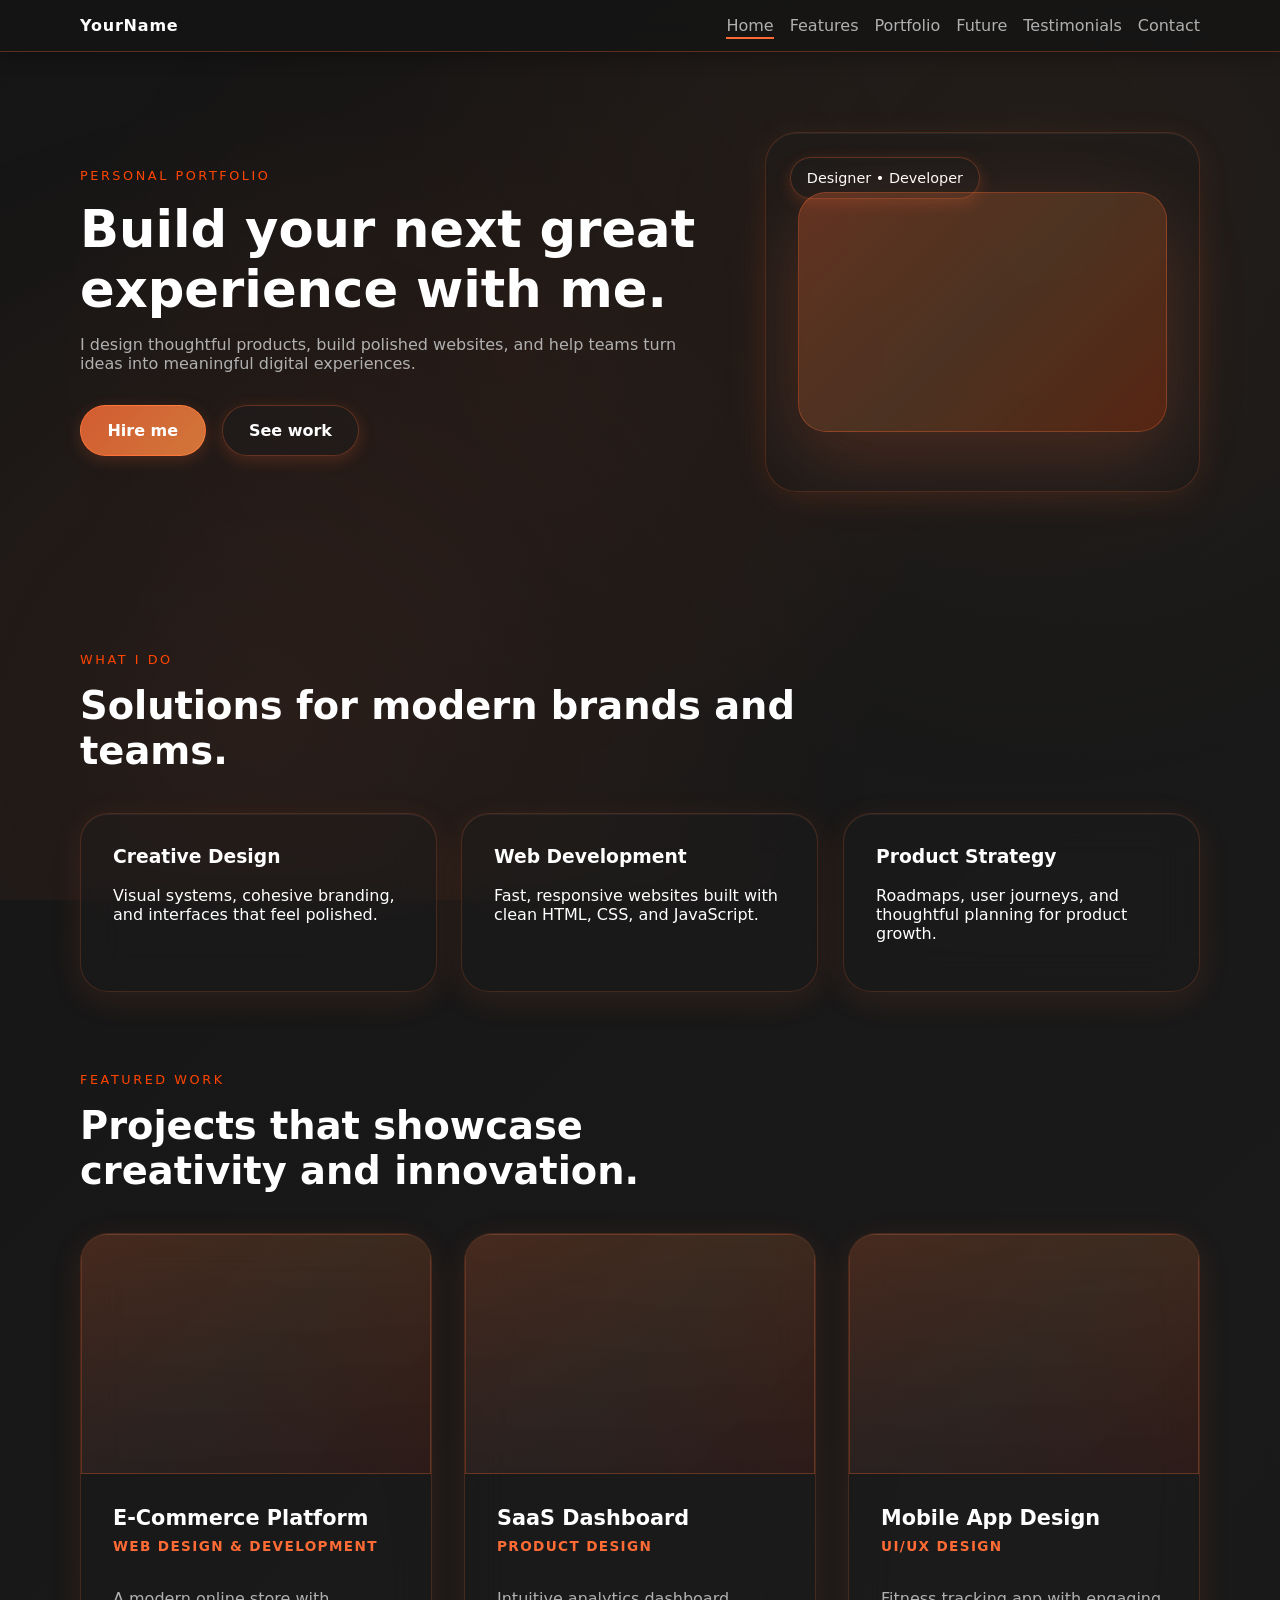
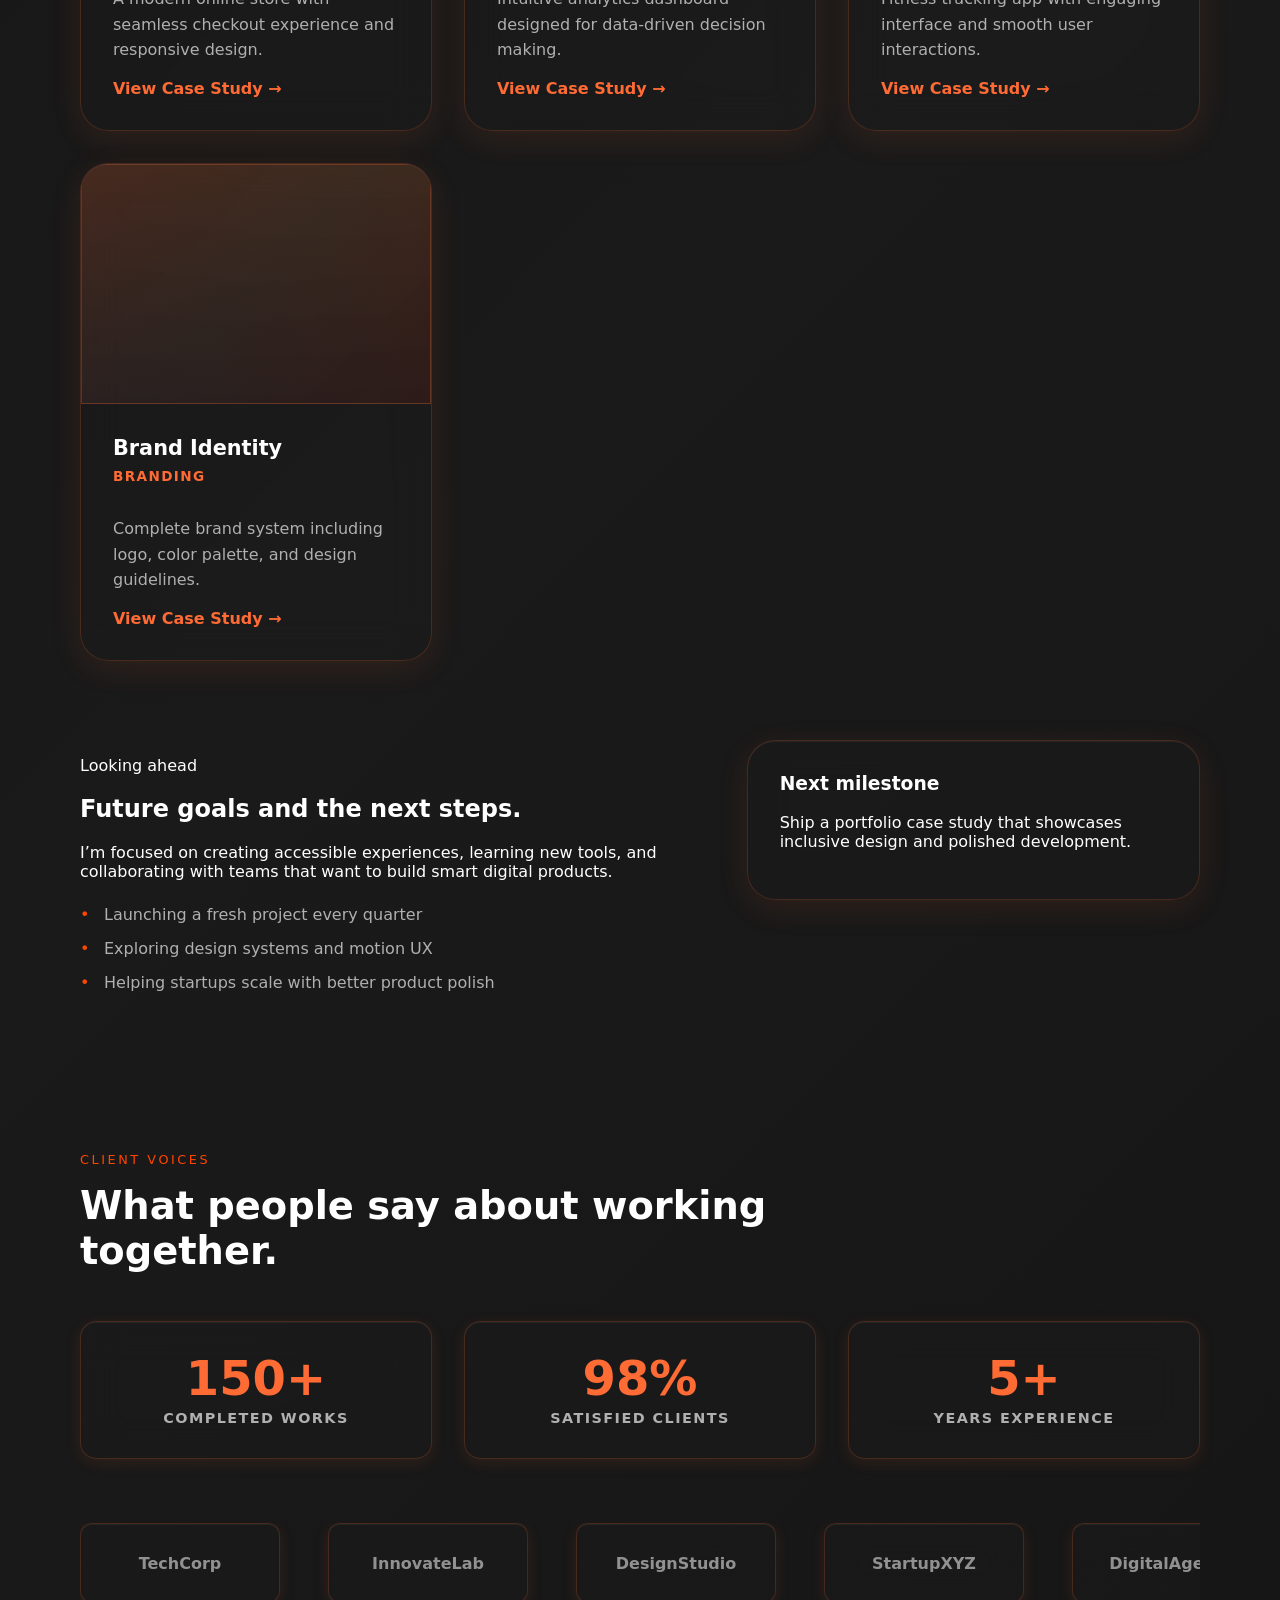
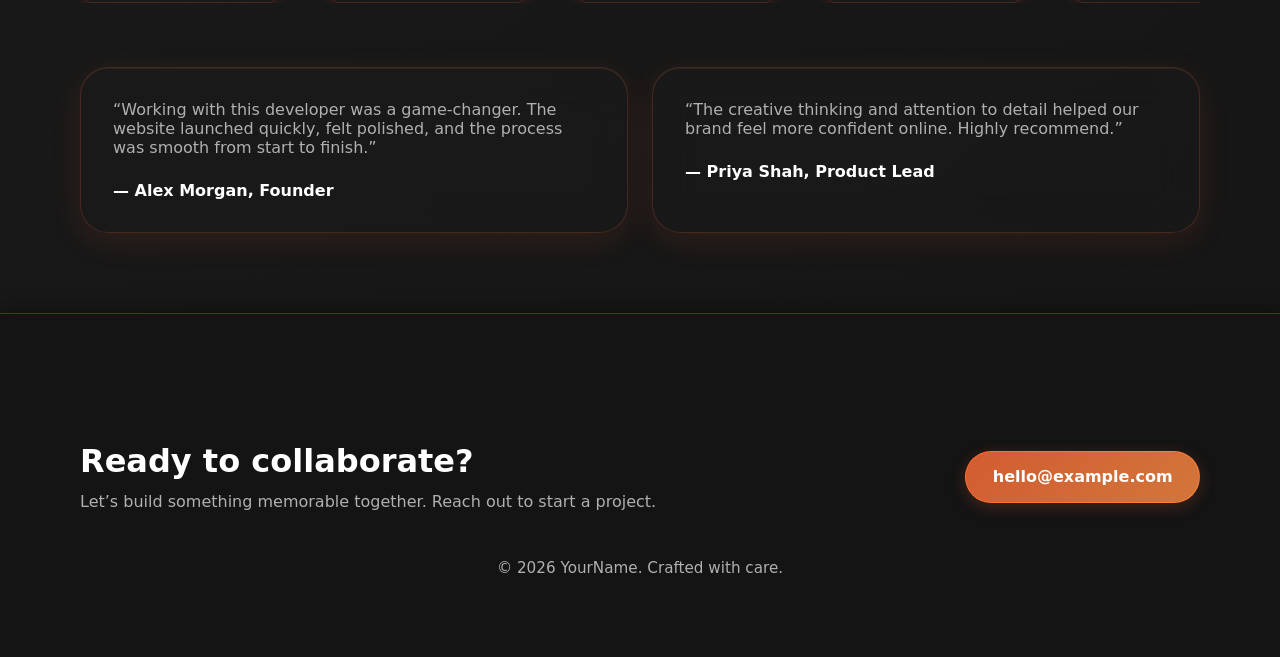
==== index.html @ 401e92af "This is the whole upload" ====
<!DOCTYPE html>
<html lang="en">
  <head>
    <meta charset="UTF-8" />
    <meta name="viewport" content="width=device-width, initial-scale=1.0" />
    <title>Profile Website</title>
    <link rel="stylesheet" href="styles.css" />
  </head>
  <body>
    <div class="scroll-progress"></div>
    <button class="back-to-top" aria-label="Back to top">↑</button>

    <header class="site-header">
      <div class="container header-inner">
        <a href="#" class="brand">YourName</a>
        <nav class="main-nav">
          <a href="#hero">Home</a>
          <a href="#features">Features</a>
          <a href="#portfolio">Portfolio</a>
          <a href="#future">Future</a>
          <a href="#testimonial">Testimonials</a>
          <a href="#contact">Contact</a>
        </nav>
      </div>
    </header>

    <section id="hero" class="hero-section">
      <div class="container hero-grid">
        <div class="hero-copy">
          <p class="eyebrow">Personal Portfolio</p>
          <h1>Build your next great experience with me.</h1>
          <p>
            I design thoughtful products, build polished websites, and help teams
            turn ideas into meaningful digital experiences.
          </p>
          <div class="hero-actions">
            <a class="btn primary" href="#contact">Hire me</a>
            <a class="btn secondary" href="#features">See work</a>
          </div>
        </div>
        <div class="hero-card">
          <div class="profile-chip">
            <span>Designer • Developer</span>
          </div>
          <div class="hero-image"></div>
        </div>
      </div>
    </section>

    <section id="features" class="features-section">
      <div class="container">
        <div class="section-header">
          <p class="eyebrow">What I do</p>
          <h2>Solutions for modern brands and teams.</h2>
        </div>
        <div class="feature-grid">
          <article class="feature-card">
            <h3>Creative Design</h3>
            <p>Visual systems, cohesive branding, and interfaces that feel polished.</p>
          </article>
          <article class="feature-card">
            <h3>Web Development</h3>
            <p>Fast, responsive websites built with clean HTML, CSS, and JavaScript.</p>
          </article>
          <article class="feature-card">
            <h3>Product Strategy</h3>
            <p>Roadmaps, user journeys, and thoughtful planning for product growth.</p>
          </article>
        </div>
      </div>
    </section>

    <section id="portfolio" class="portfolio-section">
      <div class="container">
        <div class="section-header">
          <p class="eyebrow">Featured Work</p>
          <h2>Projects that showcase creativity and innovation.</h2>
        </div>
        <div class="portfolio-grid">
          <article class="portfolio-card">
            <a href="e-commerce-platform.html" class="portfolio-card-link">
              <div class="portfolio-image"></div>
              <div class="portfolio-content">
                <h3>E-Commerce Platform</h3>
                <p class="portfolio-category">Web Design & Development</p>
                <p>A modern online store with seamless checkout experience and responsive design.</p>
                <span class="portfolio-link">View Case Study →</span>
              </div>
            </a>
          </article>
          <article class="portfolio-card">
            <a href="saas-dashboard.html" class="portfolio-card-link">
              <div class="portfolio-image"></div>
              <div class="portfolio-content">
                <h3>SaaS Dashboard</h3>
                <p class="portfolio-category">Product Design</p>
                <p>Intuitive analytics dashboard designed for data-driven decision making.</p>
                <span class="portfolio-link">View Case Study →</span>
              </div>
            </a>
          </article>
          <article class="portfolio-card">
            <a href="mobile-app-design.html" class="portfolio-card-link">
              <div class="portfolio-image"></div>
              <div class="portfolio-content">
                <h3>Mobile App Design</h3>
                <p class="portfolio-category">UI/UX Design</p>
                <p>Fitness tracking app with engaging interface and smooth user interactions.</p>
                <span class="portfolio-link">View Case Study →</span>
              </div>
            </a>
          </article>
          <article class="portfolio-card">
            <a href="brand-identity.html" class="portfolio-card-link">
              <div class="portfolio-image"></div>
              <div class="portfolio-content">
                <h3>Brand Identity</h3>
                <p class="portfolio-category">Branding</p>
                <p>Complete brand system including logo, color palette, and design guidelines.</p>
                <span class="portfolio-link">View Case Study →</span>
              </div>
            </a>
          </article>
        </div>
      </div>
    </section>

    <section id="future" class="future-section">
      <div class="container future-grid">
        <div>
          <p class="eyebrow">Looking ahead</p>
          <h2>Future goals and the next steps.</h2>
          <p>
            I’m focused on creating accessible experiences, learning new tools,
            and collaborating with teams that want to build smart digital products.
          </p>
          <ul class="future-list">
            <li>Launching a fresh project every quarter</li>
            <li>Exploring design systems and motion UX</li>
            <li>Helping startups scale with better product polish</li>
          </ul>
        </div>
        <div class="future-card">
          <h3>Next milestone</h3>
          <p>Ship a portfolio case study that showcases inclusive design and polished development.</p>
        </div>
      </div>
    </section>

    <section id="testimonial" class="testimonial-section">
      <div class="container">
        <div class="section-header">
          <p class="eyebrow">Client voices</p>
          <h2>What people say about working together.</h2>
        </div>

        <!-- Stats Section -->
        <div class="testimonial-stats">
          <div class="stat-item">
            <div class="stat-number">150+</div>
            <div class="stat-label">Completed Works</div>
          </div>
          <div class="stat-item">
            <div class="stat-number">98%</div>
            <div class="stat-label">Satisfied Clients</div>
          </div>
          <div class="stat-item">
            <div class="stat-number">5+</div>
            <div class="stat-label">Years Experience</div>
          </div>
        </div>

        <!-- Client Logos Marquee -->
        <div class="clients-marquee">
          <div class="marquee-container">
            <div class="marquee-content">
              <div class="client-logo">
                <div class="logo-placeholder">TechCorp</div>
              </div>
              <div class="client-logo">
                <div class="logo-placeholder">InnovateLab</div>
              </div>
              <div class="client-logo">
                <div class="logo-placeholder">DesignStudio</div>
              </div>
              <div class="client-logo">
                <div class="logo-placeholder">StartupXYZ</div>
              </div>
              <div class="client-logo">
                <div class="logo-placeholder">DigitalAgency</div>
              </div>
              <div class="client-logo">
                <div class="logo-placeholder">CreativeHub</div>
              </div>
              <!-- Duplicate for seamless loop -->
              <div class="client-logo">
                <div class="logo-placeholder">TechCorp</div>
              </div>
              <div class="client-logo">
                <div class="logo-placeholder">InnovateLab</div>
              </div>
              <div class="client-logo">
                <div class="logo-placeholder">DesignStudio</div>
              </div>
              <div class="client-logo">
                <div class="logo-placeholder">StartupXYZ</div>
              </div>
              <div class="client-logo">
                <div class="logo-placeholder">DigitalAgency</div>
              </div>
              <div class="client-logo">
                <div class="logo-placeholder">CreativeHub</div>
              </div>
            </div>
          </div>
        </div>
        <div class="testimonial-grid">
          <article class="testimonial-card">
            <p>
              “Working with this developer was a game-changer. The website launched
              quickly, felt polished, and the process was smooth from start to finish.”
            </p>
            <strong>— Alex Morgan, Founder</strong>
          </article>
          <article class="testimonial-card">
            <p>
              “The creative thinking and attention to detail helped our brand feel
              more confident online. Highly recommend.”
            </p>
            <strong>— Priya Shah, Product Lead</strong>
          </article>
        </div>
      </div>
    </section>

    <footer id="contact" class="site-footer">
      <div class="container footer-grid">
        <div>
          <h2>Ready to collaborate?</h2>
          <p>Let’s build something memorable together. Reach out to start a project.</p>
        </div>
        <a class="btn primary" href="mailto:hello@example.com">hello@example.com</a>
      </div>
      <p class="footer-copy">© 2026 YourName. Crafted with care.</p>
    </footer>

    <script src="script.js"></script>
  </body>
</html>
---- styles.css ----
:root {
  --bg: #151515;
  --surface: #1e1e1e;
  --surface-alt: #2a2a2a;
  --text: #ffffff;
  --muted: #b0b0b0;
  --accent: #ff6b35; /* Vibrant orange */
  --accent-soft: #ff8c42; /* Soft orange */
  --accent-warm: #ff4500; /* Deep orange */
  --border: rgba(255, 255, 255, 0.08);
  --glass-bg: rgba(30, 30, 30, 0.3);
  --glass-border: rgba(255, 255, 255, 0.1);
}

* {
  box-sizing: border-box;
}

body {
  margin: 0;
  font-family: Inter, system-ui, -apple-system, BlinkMacSystemFont, "Segoe UI", sans-serif;
  color: var(--text);
  background: linear-gradient(135deg, #151515 0%, #1a1a1a 50%, #151515 100%);
  position: relative;
  min-height: 100vh;
}

body::before {
  content: '';
  position: fixed;
  top: 0;
  left: 0;
  right: 0;
  bottom: 0;
  background:
    radial-gradient(circle at 20% 80%, rgba(255, 107, 53, 0.08) 0%, transparent 50%),
    radial-gradient(circle at 80% 20%, rgba(255, 140, 66, 0.06) 0%, transparent 50%),
    radial-gradient(circle at 40% 40%, rgba(255, 69, 0, 0.04) 0%, transparent 50%);
  pointer-events: none;
  z-index: -1;
}

img {
  max-width: 100%;
}

.container {
  width: min(1120px, calc(100% - 2rem));
  margin: 0 auto;
}

.site-header {
  position: sticky;
  top: 0;
  z-index: 10;
  backdrop-filter: blur(20px);
  background: rgba(21, 21, 21, 0.8);
  border-bottom: 1px solid rgba(255, 107, 53, 0.3);
  box-shadow: 0 4px 20px rgba(0, 0, 0, 0.3);
}

.header-inner {
  display: flex;
  align-items: center;
  justify-content: space-between;
  gap: 1rem;
  padding: 1rem 0;
}

.brand {
  color: var(--text);
  text-decoration: none;
  font-weight: 700;
  letter-spacing: 0.05em;
}

.main-nav {
  display: flex;
  flex-wrap: wrap;
  gap: 1rem;
}

.main-nav a {
  color: var(--muted);
  text-decoration: none;
  transition: color 0.2s ease;
}

.main-nav a:hover {
  color: var(--accent);
}

.hero-section,
.features-section,
.future-section,
.testimonial-section,
.site-footer {
  padding: 5rem 0;
}

.hero-grid {
  display: grid;
  grid-template-columns: 1.5fr 1fr;
  gap: 2rem;
  align-items: center;
}

.hero-copy .eyebrow,
.section-header .eyebrow {
  margin: 0 0 1rem;
  text-transform: uppercase;
  letter-spacing: 0.2em;
  color: var(--accent-warm);
  font-size: 0.8rem;
}

.hero-copy h1,
.section-header h2,
.future-card h3,
.testimonial-card strong,
.site-footer h2 {
  color: var(--text);
}

.hero-copy h1 {
  font-size: clamp(2.4rem, 4vw, 4rem);
  margin: 0 0 1rem;
}

.hero-copy p {
  max-width: 610px;
  color: var(--muted);
}

.hero-actions {
  display: flex;
  flex-wrap: wrap;
  gap: 1rem;
  margin-top: 2rem;
}

.btn {
  display: inline-flex;
  align-items: center;
  justify-content: center;
  padding: 0.95rem 1.65rem;
  border-radius: 999px;
  border: 1px solid rgba(255, 107, 53, 0.3);
  text-decoration: none;
  font-weight: 600;
  position: relative;
  overflow: hidden;
  backdrop-filter: blur(10px);
  box-shadow: 0 4px 16px rgba(255, 107, 53, 0.2);
}

.btn::before {
  content: '';
  position: absolute;
  top: 0;
  left: 0;
  right: 0;
  bottom: 0;
  background: rgba(30, 30, 30, 0.2);
  z-index: -1;
}

.btn.primary {
  background: linear-gradient(135deg, var(--accent), var(--accent-soft));
  color: white;
}

.btn.secondary {
  color: var(--text);
  background: rgba(30, 30, 30, 0.3);
}

.hero-card {
  position: relative;
  background: rgba(30, 30, 30, 0.3);
  backdrop-filter: blur(20px);
  border: 1px solid rgba(255, 107, 53, 0.2);
  border-radius: 32px;
  padding: 2rem;
  min-height: 360px;
  display: grid;
  place-items: center;
  box-shadow:
    0 8px 32px rgba(255, 107, 53, 0.1),
    inset 0 1px 0 rgba(255, 255, 255, 0.05);
}

.profile-chip {
  position: absolute;
  top: 1.5rem;
  left: 1.5rem;
  background: rgba(30, 30, 30, 0.4);
  backdrop-filter: blur(10px);
  border: 1px solid rgba(255, 107, 53, 0.3);
  color: var(--text);
  padding: 0.75rem 1rem;
  border-radius: 999px;
  font-size: 0.9rem;
  box-shadow: 0 4px 16px rgba(255, 107, 53, 0.2);
}

.hero-image {
  width: 100%;
  height: 240px;
  border-radius: 28px;
  background: linear-gradient(135deg, rgba(255, 107, 53, 0.3), rgba(255, 140, 66, 0.2), rgba(255, 69, 0, 0.25));
  box-shadow: 0 24px 80px rgba(255, 107, 53, 0.2);
  border: 1px solid rgba(255, 107, 53, 0.3);
}

.section-header {
  max-width: 720px;
  margin-bottom: 2.5rem;
}

.section-header h2 {
  font-size: clamp(2rem, 3vw, 3rem);
  margin: 0;
}

.feature-grid,
.testimonial-grid {
  display: grid;
  gap: 1.5rem;
}

.feature-grid {
  grid-template-columns: repeat(auto-fit, minmax(220px, 1fr));
}

.portfolio-grid {
  display: grid;
  grid-template-columns: repeat(auto-fit, minmax(300px, 1fr));
  gap: 2rem;
}

.feature-card,
.testimonial-card,
.future-card {
  background: rgba(30, 30, 30, 0.3);
  backdrop-filter: blur(20px);
  border: 1px solid rgba(255, 107, 53, 0.2);
  border-radius: 28px;
  padding: 2rem;
  box-shadow:
    0 8px 32px rgba(255, 107, 53, 0.1),
    inset 0 1px 0 rgba(255, 255, 255, 0.05);
}

.portfolio-card {
  background: rgba(30, 30, 30, 0.3);
  backdrop-filter: blur(20px);
  border: 1px solid rgba(255, 107, 53, 0.2);
  border-radius: 28px;
  overflow: hidden;
  animation: scaleUp 0.6s ease-out;
  transition: all 0.3s ease;
  display: flex;
  flex-direction: column;
  box-shadow:
    0 8px 32px rgba(255, 107, 53, 0.1),
    inset 0 1px 0 rgba(255, 255, 255, 0.05);
}

.portfolio-card-link {
  text-decoration: none;
  color: inherit;
  display: flex;
  flex-direction: column;
  height: 100%;
}

.portfolio-card:hover {
  transform: translateY(-12px);
  box-shadow: 0 24px 48px rgba(255, 107, 53, 0.15);
  border-color: rgba(255, 107, 53, 0.3);
}

.portfolio-image {
  width: 100%;
  height: 240px;
  background: linear-gradient(135deg, rgba(255, 107, 53, 0.2), rgba(255, 140, 66, 0.15), rgba(255, 69, 0, 0.18));
  transition: transform 0.3s ease;
  position: relative;
  overflow: hidden;
  border: 1px solid rgba(255, 107, 53, 0.2);
}

.portfolio-card:hover .portfolio-image {
  transform: scale(1.05);
}

.portfolio-image::after {
  content: '';
  position: absolute;
  top: 0;
  left: 0;
  right: 0;
  bottom: 0;
  background: linear-gradient(180deg, transparent, rgba(11, 18, 32, 0.4));
}

.portfolio-content {
  padding: 2rem;
  display: flex;
  flex-direction: column;
  flex-grow: 1;
}

.portfolio-card h3 {
  margin-top: 0;
  margin-bottom: 0.5rem;
  color: var(--text);
  font-size: 1.3rem;
}

.portfolio-category {
  color: var(--accent);
  font-size: 0.85rem;
  text-transform: uppercase;
  letter-spacing: 0.1em;
  margin: 0 0 1rem;
  font-weight: 600;
}

.portfolio-card p:not(.portfolio-category) {
  color: var(--muted);
  margin-bottom: auto;
  line-height: 1.6;
}

.portfolio-link {
  color: var(--accent);
  text-decoration: none;
  font-weight: 600;
  margin-top: 1rem;
  display: inline-flex;
  align-items: center;
  gap: 0.5rem;
  transition: all 0.3s ease;
}

.portfolio-link {
  color: var(--accent);
  text-decoration: none;
  font-weight: 600;
  margin-top: 1rem;
  display: inline-flex;
  align-items: center;
  gap: 0.5rem;
  transition: all 0.3s ease;
}

.portfolio-link:hover {
  gap: 1rem;
  color: var(--accent-soft);
}

.feature-card h3,
.future-card h3 {
  margin-top: 0;
}

.future-grid {
  display: grid;
  grid-template-columns: 1.4fr 1fr;
  gap: 2rem;
  align-items: start;
}

.future-list {
  list-style: none;
  padding: 0;
  margin: 1.5rem 0 0;
  display: grid;
  gap: 0.95rem;
}

.future-list li {
  position: relative;
  padding-left: 1.5rem;
  color: var(--muted);
}

.future-list li::before {
  content: "•";
  position: absolute;
  left: 0;
  color: var(--accent-warm);
}

.testimonial-grid {
  grid-template-columns: repeat(auto-fit, minmax(260px, 1fr));
}

.testimonial-card p {
  margin: 0 0 1.5rem;
  color: var(--muted);
}

.testimonial-card strong {
  display: block;
  color: var(--text);
}

/* Testimonial Stats */
.testimonial-stats {
  display: grid;
  grid-template-columns: repeat(auto-fit, minmax(150px, 1fr));
  gap: 2rem;
  margin: 3rem 0;
  text-align: center;
}

.stat-item {
  padding: 2rem;
  background: rgba(30, 30, 30, 0.3);
  backdrop-filter: blur(20px);
  border: 1px solid rgba(255, 107, 53, 0.2);
  border-radius: 16px;
  box-shadow:
    0 4px 16px rgba(255, 107, 53, 0.1),
    inset 0 1px 0 rgba(255, 255, 255, 0.05);
}

.stat-number {
  font-size: 3rem;
  font-weight: 700;
  color: var(--accent);
  margin-bottom: 0.5rem;
  line-height: 1;
}

.stat-label {
  color: var(--muted);
  font-size: 0.9rem;
  text-transform: uppercase;
  letter-spacing: 0.1em;
  font-weight: 600;
}

/* Client Logos Marquee */
.clients-marquee {
  margin: 4rem 0;
  overflow: hidden;
  position: relative;
}

.marquee-container {
  width: 100%;
  overflow: hidden;
}

.marquee-content {
  display: flex;
  gap: 3rem;
  animation: scroll 30s linear infinite;
  width: calc(200px * 12); /* 6 logos * 2 for duplication */
}

.client-logo {
  flex-shrink: 0;
  width: 200px;
  height: 80px;
  display: flex;
  align-items: center;
  justify-content: center;
  background: rgba(30, 30, 30, 0.3);
  backdrop-filter: blur(20px);
  border: 1px solid rgba(255, 107, 53, 0.2);
  border-radius: 12px;
  box-shadow:
    0 4px 16px rgba(255, 107, 53, 0.1),
    inset 0 1px 0 rgba(255, 255, 255, 0.05);
  transition: all 0.3s ease;
}

.client-logo:hover {
  transform: translateY(-2px);
  box-shadow:
    0 8px 24px rgba(255, 107, 53, 0.15),
    inset 0 1px 0 rgba(255, 255, 255, 0.05);
}

.logo-placeholder {
  color: var(--muted);
  font-weight: 600;
  font-size: 1rem;
  text-align: center;
  opacity: 0.8;
}

@keyframes scroll {
  0% {
    transform: translateX(0);
  }
  100% {
    transform: translateX(calc(-200px * 6)); /* Move by half the duplicated content */
  }
}

.site-footer {
  background: rgba(21, 21, 21, 0.8);
  backdrop-filter: blur(20px);
  border-top: 1px solid rgba(255, 107, 53, 0.3);
  box-shadow: 0 -4px 20px rgba(0, 0, 0, 0.3);
}

.footer-grid {
  display: flex;
  flex-wrap: wrap;
  justify-content: space-between;
  gap: 1.5rem;
  align-items: center;
  padding: 3rem 0 1.5rem;
}

.site-footer h2 {
  margin: 0 0 0.75rem;
  font-size: clamp(1.8rem, 2.5vw, 2.5rem);
}

.site-footer p,
.footer-copy {
  color: var(--muted);
  margin: 0;
}

.footer-copy {
  padding: 1.5rem 0 0;
  font-size: 0.95rem;
  text-align: center;
}

/* Animations */
@keyframes fadeInUp {
  from {
    opacity: 0;
    transform: translateY(30px);
  }
  to {
    opacity: 1;
    transform: translateY(0);
  }
}

@keyframes slideInLeft {
  from {
    opacity: 0;
    transform: translateX(-40px);
  }
  to {
    opacity: 1;
    transform: translateX(0);
  }
}

@keyframes slideInRight {
  from {
    opacity: 0;
    transform: translateX(40px);
  }
  to {
    opacity: 1;
    transform: translateX(0);
  }
}

@keyframes fadeIn {
  from {
    opacity: 0;
  }
  to {
    opacity: 1;
  }
}

@keyframes scaleUp {
  from {
    opacity: 0;
    transform: scale(0.95);
  }
  to {
    opacity: 1;
    transform: scale(1);
  }
}

@keyframes glow {
  0%, 100% {
    box-shadow: 0 0 20px rgba(124, 58, 237, 0.3);
  }
  50% {
    box-shadow: 0 0 40px rgba(124, 58, 237, 0.6);
  }
}

@keyframes slideDown {
  from {
    opacity: 0;
    transform: translateY(-20px);
  }
  to {
    opacity: 1;
    transform: translateY(0);
  }
}

@keyframes float {
  0%, 100% {
    transform: translateY(0px);
  }
  50% {
    transform: translateY(-10px);
  }
}

/* Apply animations */
.site-header {
  animation: slideDown 0.6s ease-out;
}

.hero-copy {
  animation: slideInLeft 0.8s ease-out;
}

.hero-card {
  animation: slideInRight 0.8s ease-out;
}

.hero-copy h1 {
  animation: fadeInUp 0.8s ease-out 0.2s both;
}

.hero-copy p {
  animation: fadeInUp 0.8s ease-out 0.3s both;
}

.hero-actions {
  animation: fadeInUp 0.8s ease-out 0.4s both;
}

.section-header {
  animation: fadeInUp 0.6s ease-out;
}

.feature-card,
.testimonial-card,
.future-card {
  animation: scaleUp 0.6s ease-out;
  transition: all 0.3s ease;
}

.feature-card:hover,
.testimonial-card:hover,
.future-card:hover {
  transform: translateY(-8px);
  box-shadow: 0 20px 40px rgba(255, 107, 53, 0.15);
  border-color: rgba(255, 107, 53, 0.3);
}

.hero-image {
  animation: float 3s ease-in-out infinite;
  transition: transform 0.3s ease;
}

.btn {
  transition: all 0.3s ease;
  position: relative;
  overflow: hidden;
}

.btn:hover {
  transform: translateY(-2px);
  box-shadow: 0 8px 20px rgba(255, 107, 53, 0.2);
}

.btn.primary:hover {
  box-shadow: 0 12px 30px rgba(255, 107, 53, 0.3);
}

.btn.secondary:hover {
  background: rgba(255, 255, 255, 0.12);
  border-color: var(--accent);
}

.main-nav a {
  position: relative;
}

.main-nav a::after {
  content: '';
  position: absolute;
  bottom: -4px;
  left: 0;
  width: 0;
  height: 2px;
  background: var(--accent);
  transition: width 0.3s ease;
}

.main-nav a:hover::after,
.main-nav a.active::after {
  width: 100%;
}

/* Scroll progress bar */
.scroll-progress {
  position: fixed;
  top: 0;
  left: 0;
  height: 3px;
  background: linear-gradient(90deg, var(--accent), var(--accent-soft));
  width: 0%;
  z-index: 100;
  animation: slideDown 0.4s ease-out;
}

/* Back to top button */
.back-to-top {
  position: fixed;
  bottom: 2rem;
  right: 2rem;
  width: 50px;
  height: 50px;
  background: linear-gradient(135deg, var(--accent), var(--accent-soft));
  border: none;
  border-radius: 50%;
  color: white;
  cursor: pointer;
  display: none;
  align-items: center;
  justify-content: center;
  z-index: 90;
  opacity: 0;
  animation: scaleUp 0.3s ease-out forwards;
  transition: all 0.3s ease;
  font-size: 1.5rem;
  box-shadow: 0 8px 20px rgba(0, 0, 0, 0.15);
}

.back-to-top.show {
  display: flex;
  opacity: 1;
}

.back-to-top:hover {
  transform: translateY(-4px);
  box-shadow: 0 12px 30px rgba(0, 0, 0, 0.2);
}

/* Smooth scroll */
html {
  scroll-behavior: smooth;
}

/* Fade in on scroll */
.fade-in {
  opacity: 0;
  transition: opacity 0.6s ease-out, transform 0.6s ease-out;
  transform: translateY(20px);
}

.fade-in.visible {
  opacity: 1;
  transform: translateY(0);
}

/* Project Pages */
.project-hero {
  padding: 5rem 0 3rem;
  background: linear-gradient(135deg, rgba(255, 107, 53, 0.08), rgba(255, 140, 66, 0.06), rgba(255, 69, 0, 0.04));
  position: relative;
}

.project-header {
  max-width: 800px;
  margin-bottom: 3rem;
}

.project-header h1 {
  font-size: clamp(2.5rem, 5vw, 4rem);
  margin: 1rem 0;
  color: var(--text);
}

.project-subtitle {
  font-size: 1.2rem;
  color: var(--muted);
  margin-bottom: 2rem;
  line-height: 1.6;
}

.project-meta {
  display: flex;
  gap: 2rem;
  align-items: center;
}

.project-category {
  background: rgba(30, 30, 30, 0.3);
  backdrop-filter: blur(10px);
  border: 1px solid rgba(255, 107, 53, 0.3);
  color: white;
  padding: 0.5rem 1rem;
  border-radius: 20px;
  font-size: 0.9rem;
  font-weight: 600;
  box-shadow: 0 2px 8px rgba(255, 107, 53, 0.2);
}

.project-year {
  color: var(--muted);
  font-weight: 600;
}

.project-hero-image {
  width: 100%;
  height: 400px;
  background: linear-gradient(135deg, rgba(255, 107, 53, 0.2), rgba(255, 140, 66, 0.15), rgba(255, 69, 0, 0.18));
  border-radius: 24px;
  margin-top: 2rem;
  box-shadow: 0 20px 60px rgba(255, 107, 53, 0.2);
  border: 1px solid rgba(255, 107, 53, 0.3);
}

.project-details {
  padding: 5rem 0;
}

.project-details h2 {
  font-size: clamp(1.8rem, 3vw, 2.5rem);
  margin-bottom: 2rem;
  color: var(--text);
}

.project-details p {
  color: var(--muted);
  line-height: 1.7;
  margin-bottom: 2rem;
}

.project-stats {
  display: grid;
  grid-template-columns: repeat(auto-fit, minmax(150px, 1fr));
  gap: 2rem;
  margin: 3rem 0;
}

.stat {
  text-align: center;
  padding: 2rem;
  background: rgba(30, 30, 30, 0.3);
  backdrop-filter: blur(20px);
  border: 1px solid rgba(255, 107, 53, 0.2);
  border-radius: 16px;
  box-shadow:
    0 4px 16px rgba(255, 107, 53, 0.1),
    inset 0 1px 0 rgba(255, 255, 255, 0.05);
}

.stat h3 {
  font-size: 2.5rem;
  margin: 0 0 0.5rem;
  color: var(--accent);
}

.stat p {
  margin: 0;
  color: var(--muted);
  font-size: 0.9rem;
  text-transform: uppercase;
  letter-spacing: 0.1em;
}

.project-challenge ul,
.project-solution ul {
  margin: 2rem 0;
  padding-left: 1.5rem;
}

.project-challenge li,
.project-solution li {
  margin-bottom: 0.5rem;
  color: var(--muted);
}

.tech-stack {
  margin: 3rem 0;
}

.tech-stack h3 {
  margin-bottom: 1rem;
}

.tech-tags {
  display: flex;
  flex-wrap: wrap;
  gap: 0.75rem;
}

.tech-tag {
  background: rgba(30, 30, 30, 0.3);
  backdrop-filter: blur(10px);
  border: 1px solid rgba(255, 107, 53, 0.2);
  color: var(--accent);
  padding: 0.5rem 1rem;
  border-radius: 20px;
  font-size: 0.9rem;
  font-weight: 500;
  box-shadow: 0 2px 8px rgba(255, 107, 53, 0.1);
}

.features-grid {
  display: grid;
  grid-template-columns: repeat(auto-fit, minmax(250px, 1fr));
  gap: 2rem;
  margin-top: 2rem;
}

.feature-item {
  padding: 2rem;
  background: rgba(30, 30, 30, 0.3);
  backdrop-filter: blur(20px);
  border: 1px solid rgba(255, 107, 53, 0.2);
  border-radius: 16px;
  box-shadow:
    0 4px 16px rgba(255, 107, 53, 0.1),
    inset 0 1px 0 rgba(255, 255, 255, 0.05);
}

.feature-item h4 {
  margin: 0 0 1rem;
  color: var(--text);
  font-size: 1.2rem;
}

.feature-item p {
  margin: 0;
  color: var(--muted);
  line-height: 1.6;
}

.results-grid {
  display: grid;
  grid-template-columns: repeat(auto-fit, minmax(200px, 1fr));
  gap: 2rem;
  margin-top: 2rem;
}

.result-item {
  text-align: center;
  padding: 2rem;
  background: linear-gradient(135deg, rgba(255, 107, 53, 0.1), rgba(255, 140, 66, 0.08));
  border: 1px solid rgba(255, 107, 53, 0.2);
  border-radius: 16px;
  box-shadow:
    0 4px 16px rgba(255, 107, 53, 0.1),
    inset 0 1px 0 rgba(255, 255, 255, 0.05);
}

.result-item h3 {
  font-size: 2rem;
  margin: 0 0 0.5rem;
  color: var(--accent);
}

.result-item p {
  margin: 0;
  color: var(--muted);
  font-size: 0.9rem;
}

.project-gallery {
  padding: 5rem 0;
  background: rgba(255, 255, 255, 0.02);
}

.project-gallery h2 {
  text-align: center;
  margin-bottom: 3rem;
}

.gallery-grid {
  display: grid;
  grid-template-columns: repeat(auto-fit, minmax(250px, 1fr));
  gap: 2rem;
}

.gallery-item {
  height: 200px;
  background: linear-gradient(135deg, rgba(255, 107, 53, 0.15), rgba(255, 140, 66, 0.1), rgba(255, 69, 0, 0.08));
  border: 1px solid rgba(255, 107, 53, 0.2);
  border-radius: 16px;
  box-shadow:
    0 4px 16px rgba(255, 107, 53, 0.1),
    inset 0 1px 0 rgba(255, 255, 255, 0.05);
}

.cta-section {
  padding: 5rem 0;
  text-align: center;
  background: linear-gradient(135deg, rgba(255, 107, 53, 0.05), rgba(255, 140, 66, 0.03), rgba(255, 69, 0, 0.02));
  position: relative;
}

.cta-section h2 {
  font-size: clamp(2rem, 4vw, 3rem);
  margin-bottom: 1rem;
  color: var(--text);
}

.cta-section p {
  font-size: 1.2rem;
  color: var(--muted);
  margin-bottom: 2rem;
  max-width: 500px;
  margin-left: auto;
  margin-right: auto;
}

@media (max-width: 768px) {
  .project-meta {
    flex-direction: column;
    align-items: flex-start;
    gap: 1rem;
  }

  .project-stats {
    grid-template-columns: repeat(2, 1fr);
  }

  .features-grid,
  .results-grid {
    grid-template-columns: 1fr;
  }

  .gallery-grid {
    grid-template-columns: repeat(2, 1fr);
  }

  .tech-tags {
    justify-content: center;
  }

  /* Responsive testimonial stats */
  .testimonial-stats {
    grid-template-columns: repeat(2, 1fr);
    gap: 1.5rem;
    margin: 2rem 0;
  }

  .stat-item {
    padding: 1.5rem;
  }

  .stat-number {
    font-size: 2.5rem;
  }

  /* Responsive client marquee */
  .clients-marquee {
    margin: 3rem 0;
  }

  .marquee-content {
    gap: 2rem;
    width: calc(150px * 12);
  }

  .client-logo {
    width: 150px;
    height: 60px;
  }

  .logo-placeholder {
    font-size: 0.9rem;
  }

  @keyframes scroll {
    0% {
      transform: translateX(0);
    }
    100% {
      transform: translateX(calc(-150px * 6));
    }
  }
}

@media (max-width: 700px) {
  .header-inner {
    flex-direction: column;
    align-items: flex-start;
  }

  .main-nav {
    justify-content: flex-start;
  }

  .hero-card,
  .feature-card,
  .testimonial-card,
  .future-card {
    padding: 1.5rem;
  }

  .footer-grid {
    flex-direction: column;
    align-items: stretch;
  }

  /* Mobile testimonial stats */
  .testimonial-stats {
    grid-template-columns: 1fr;
    gap: 1rem;
    margin: 2rem 0;
  }

  .stat-item {
    padding: 1.25rem;
  }

  .stat-number {
    font-size: 2rem;
  }

  /* Mobile client marquee */
  .marquee-content {
    gap: 1.5rem;
    width: calc(120px * 12);
  }

  .client-logo {
    width: 120px;
    height: 50px;
  }

  .logo-placeholder {
    font-size: 0.8rem;
  }

  @keyframes scroll {
    0% {
      transform: translateX(0);
    }
    100% {
      transform: translateX(calc(-120px * 6));
    }
  }
}
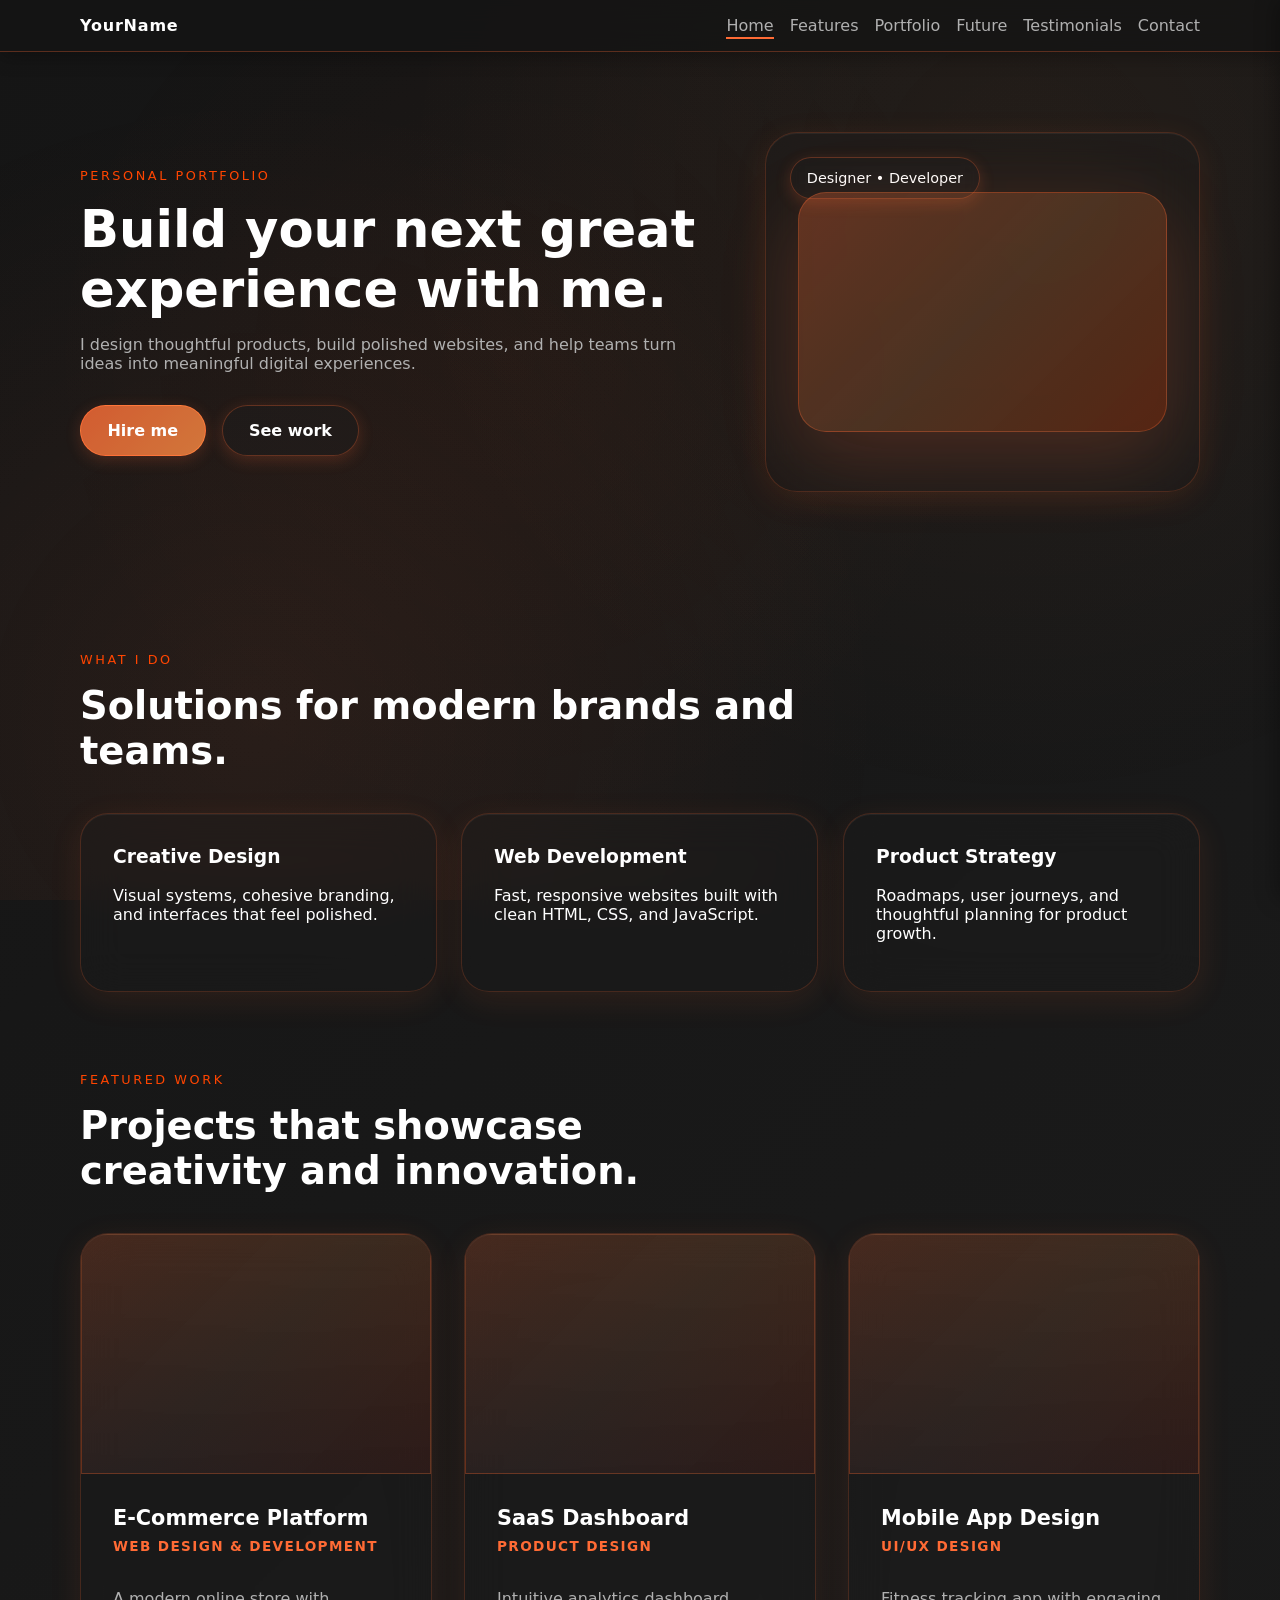
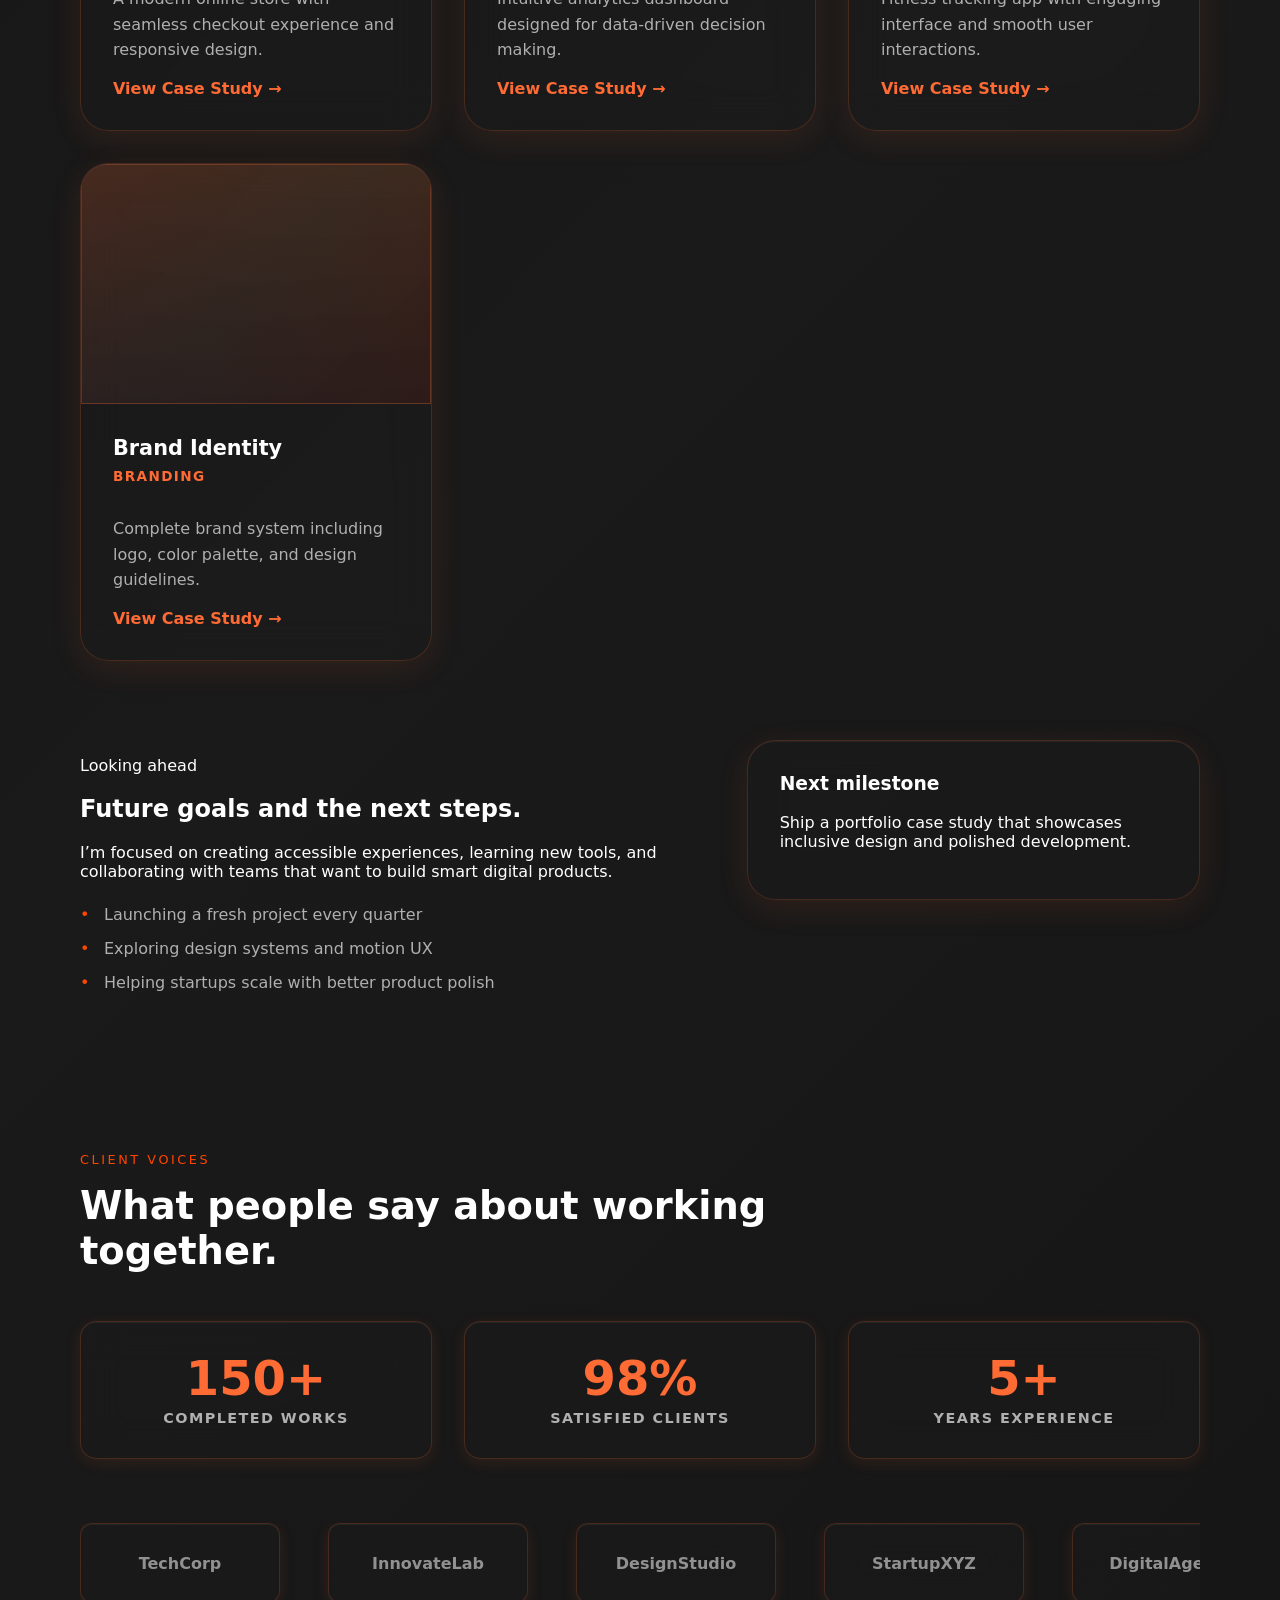
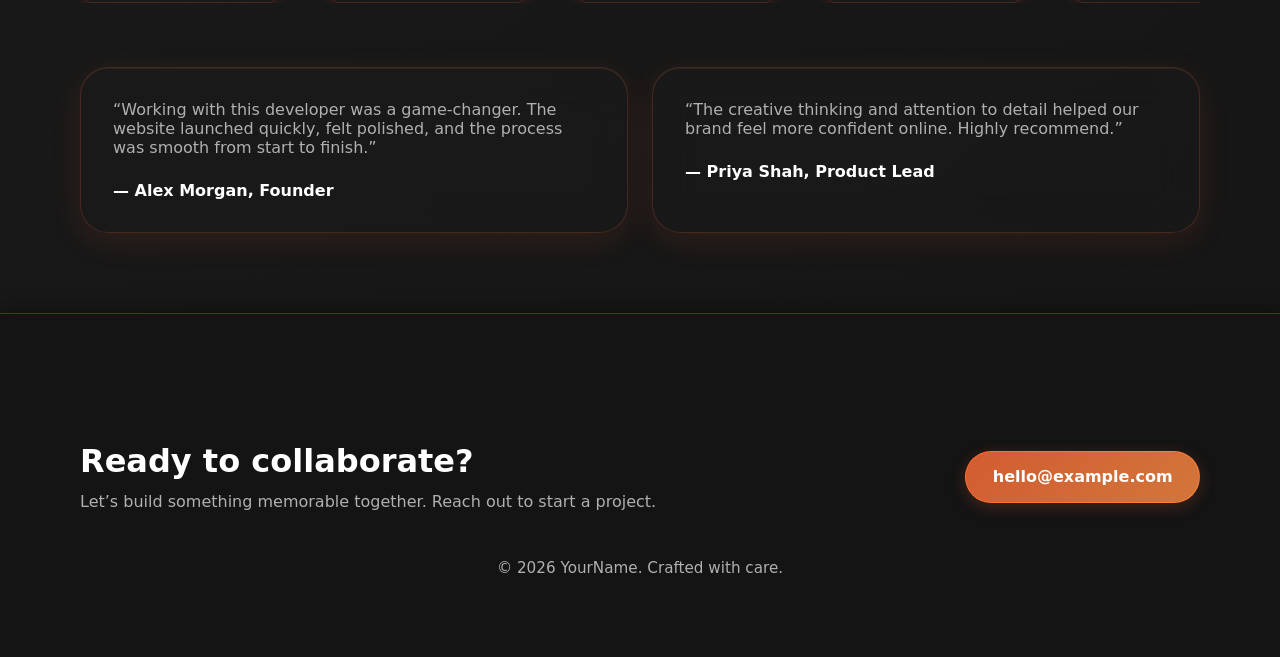
==== commit 9aa74fca: "Mobile screen changes" ====
--- a/index.html
+++ b/index.html
@@ -13,7 +13,7 @@
     <header class="site-header">
       <div class="container header-inner">
         <a href="#" class="brand">YourName</a>
-        <nav class="main-nav">
+        <nav class="main-nav desktop-nav">
           <a href="#hero">Home</a>
           <a href="#features">Features</a>
           <a href="#portfolio">Portfolio</a>
@@ -21,8 +21,24 @@
           <a href="#testimonial">Testimonials</a>
           <a href="#contact">Contact</a>
         </nav>
+        <button class="hamburger" aria-label="Toggle menu">
+          <span></span>
+          <span></span>
+          <span></span>
+        </button>
       </div>
     </header>
+
+    <div class="sidebar">
+      <nav class="main-nav mobile-nav">
+        <a href="#hero">Home</a>
+        <a href="#features">Features</a>
+        <a href="#portfolio">Portfolio</a>
+        <a href="#future">Future</a>
+        <a href="#testimonial">Testimonials</a>
+        <a href="#contact">Contact</a>
+      </nav>
+    </div>
 
     <section id="hero" class="hero-section">
       <div class="container hero-grid">
--- a/styles.css
+++ b/styles.css
@@ -88,6 +88,76 @@
 
 .main-nav a:hover {
   color: var(--accent);
+}
+
+.desktop-nav {
+  display: flex;
+}
+
+.mobile-nav {
+  display: none;
+}
+
+.hamburger {
+  display: none;
+  flex-direction: column;
+  justify-content: space-around;
+  width: 30px;
+  height: 30px;
+  background: transparent;
+  border: none;
+  cursor: pointer;
+  padding: 0;
+}
+
+.hamburger span {
+  width: 100%;
+  height: 3px;
+  background: var(--text);
+  border-radius: 2px;
+  transition: all 0.3s ease;
+}
+
+.hamburger.active span:nth-child(1) {
+  transform: rotate(45deg) translate(5px, 5px);
+}
+
+.hamburger.active span:nth-child(2) {
+  opacity: 0;
+}
+
+.hamburger.active span:nth-child(3) {
+  transform: rotate(-45deg) translate(7px, -6px);
+}
+
+.sidebar {
+  position: fixed;
+  top: 0;
+  right: -300px;
+  width: 300px;
+  height: 100vh;
+  background: var(--surface);
+  backdrop-filter: blur(20px);
+  border-left: 1px solid var(--border);
+  z-index: 15;
+  transition: right 0.3s ease;
+  padding: 5rem 2rem 2rem;
+  box-shadow: -4px 0 20px rgba(0, 0, 0, 0.3);
+}
+
+.sidebar.active {
+  right: 0;
+}
+
+.sidebar .main-nav {
+  flex-direction: column;
+  gap: 2rem;
+  align-items: flex-start;
+}
+
+.sidebar .main-nav a {
+  font-size: 1.2rem;
+  padding: 0.5rem 0;
 }
 
 .hero-section,
@@ -1082,6 +1152,25 @@
     font-size: 0.9rem;
   }
 
+  /* Responsive hero section */
+  .hero-grid {
+    grid-template-columns: 1fr;
+    gap: 1.5rem;
+  }
+
+  /* Mobile navigation */
+  .desktop-nav {
+    display: none;
+  }
+
+  .mobile-nav {
+    display: flex;
+  }
+
+  .hamburger {
+    display: flex;
+  }
+
   @keyframes scroll {
     0% {
       transform: translateX(0);
@@ -1109,6 +1198,14 @@
     padding: 1.5rem;
   }
 
+  .hero-section,
+  .features-section,
+  .future-section,
+  .testimonial-section,
+  .site-footer {
+    padding: 3rem 0;
+  }
+
   .footer-grid {
     flex-direction: column;
     align-items: stretch;
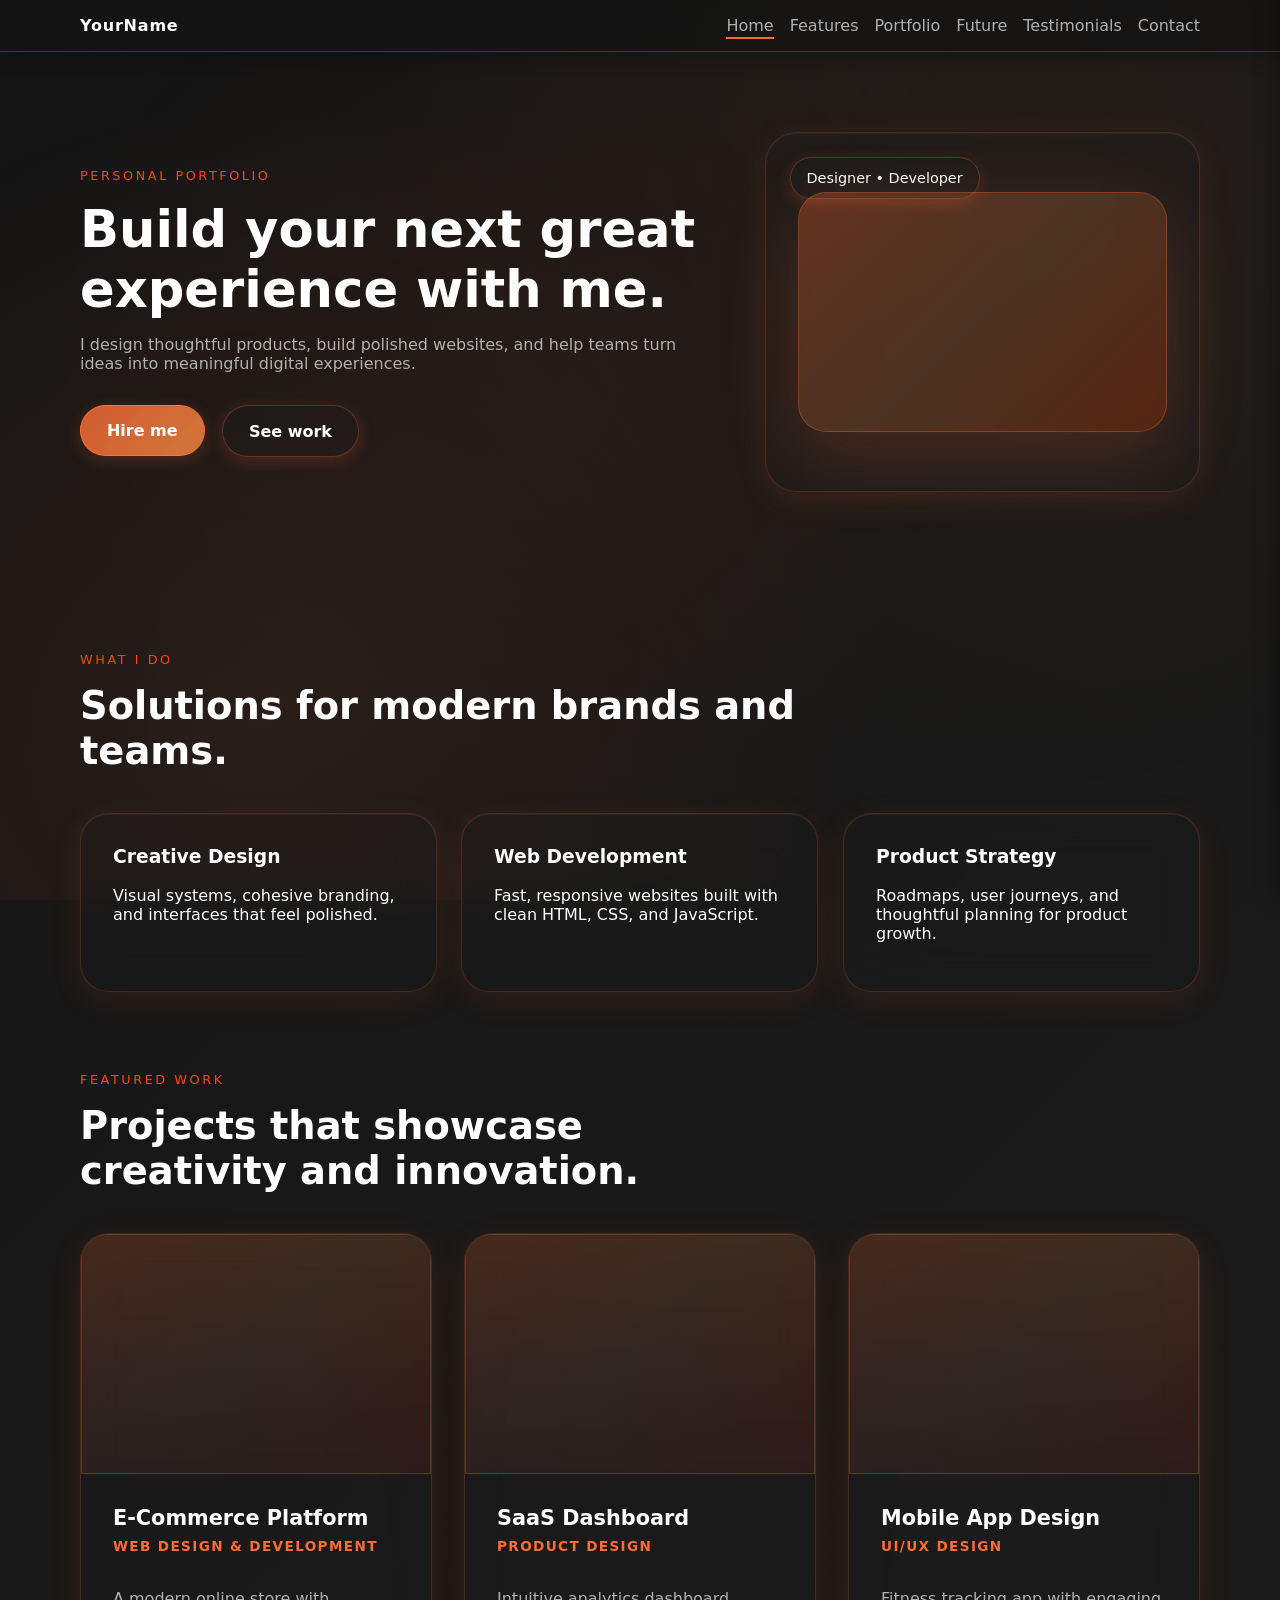
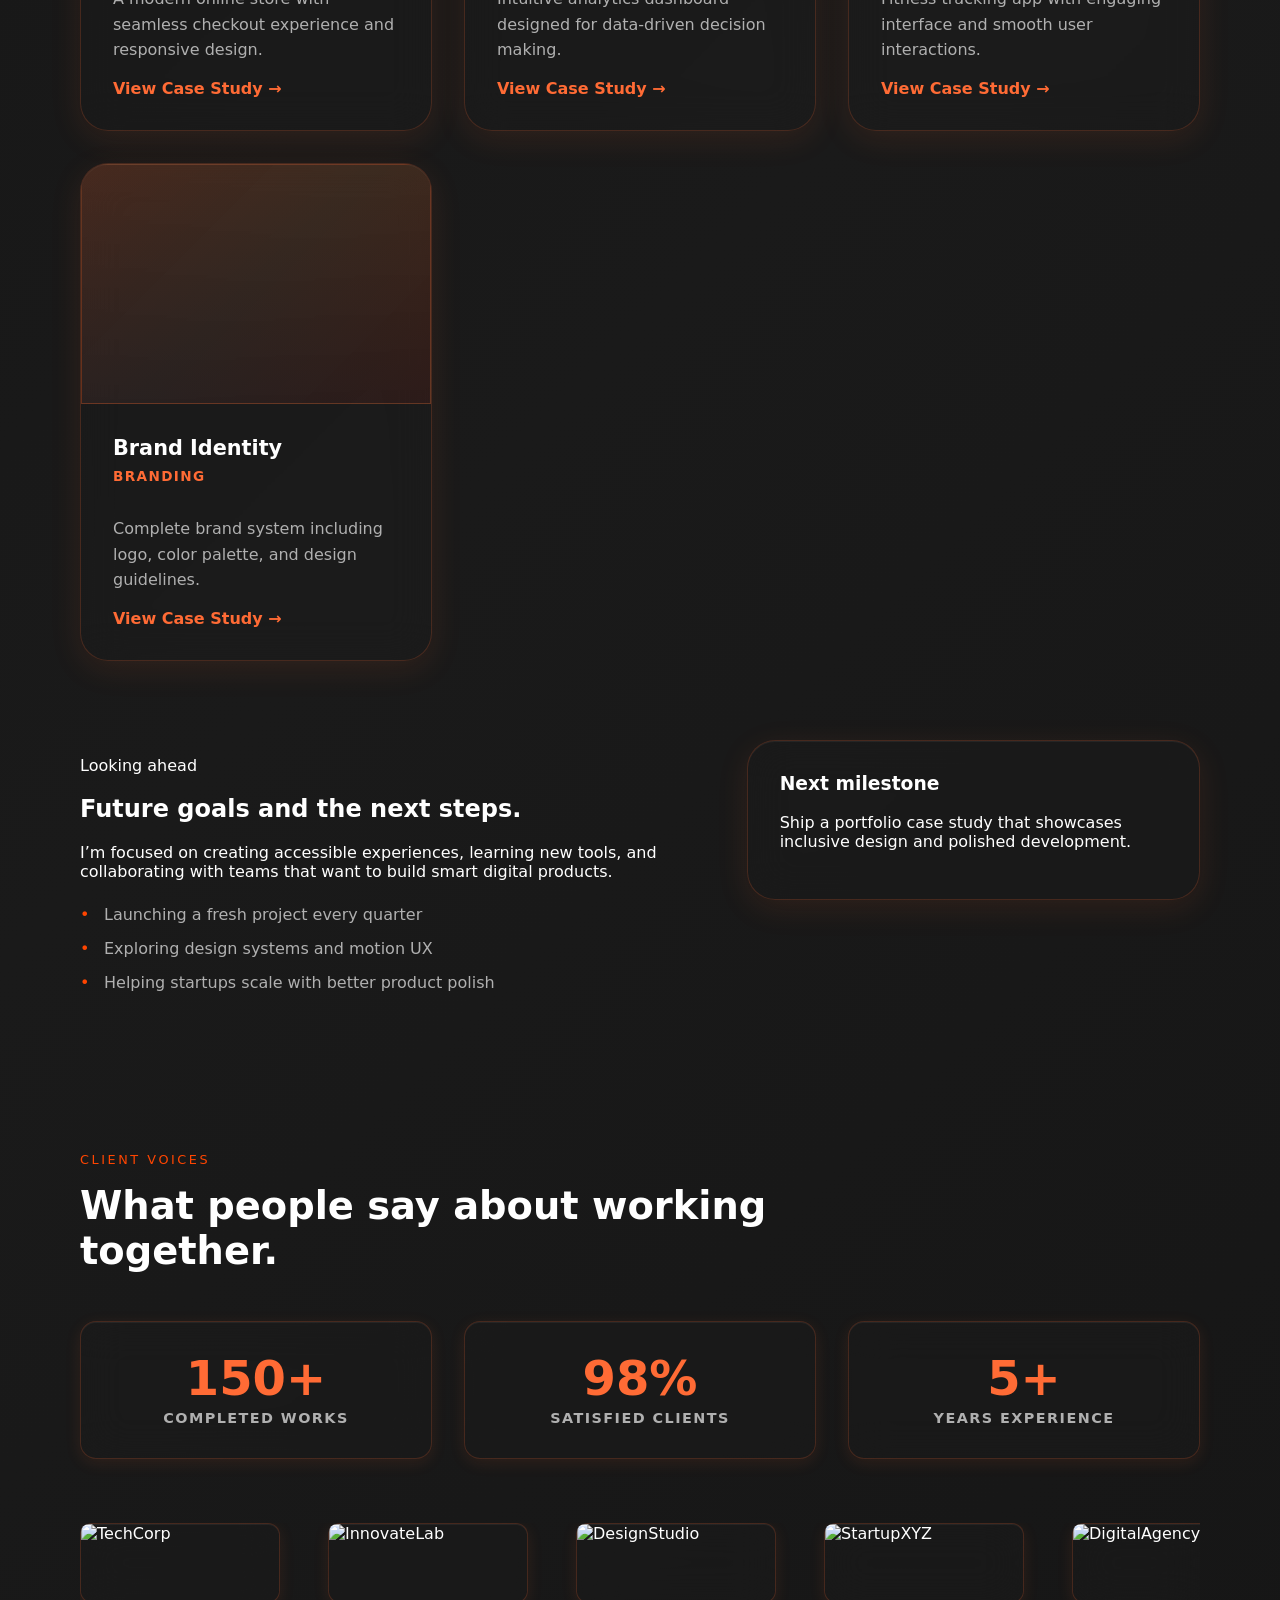
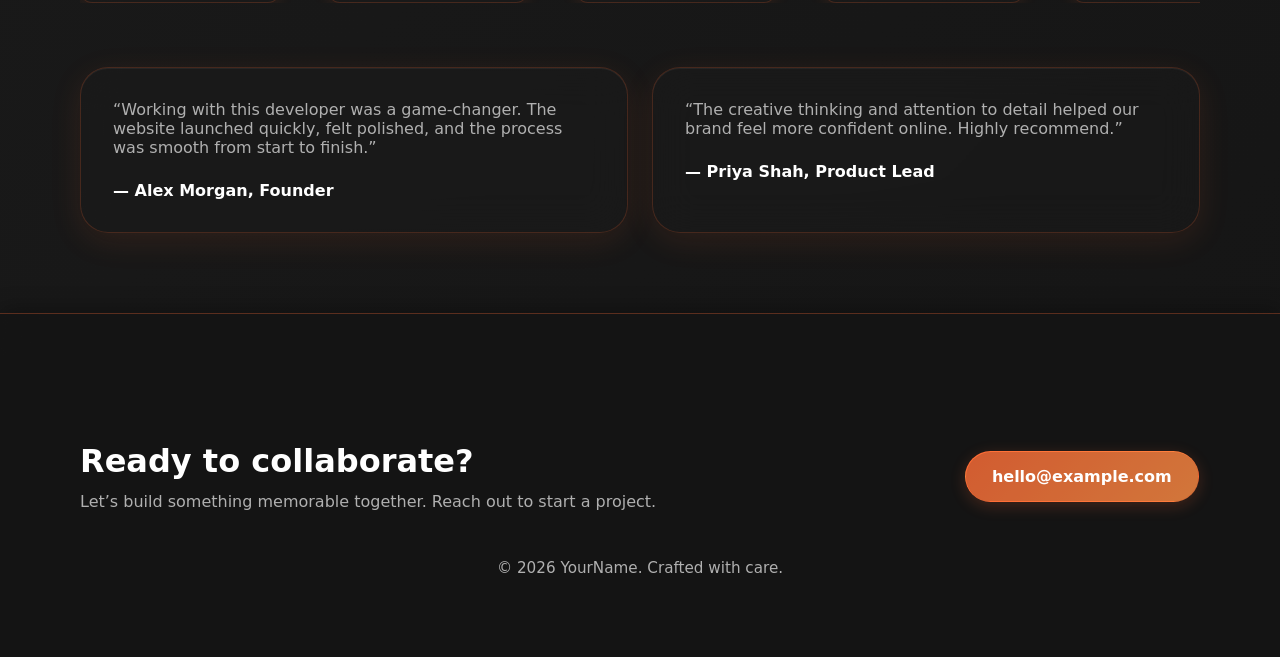
==== commit 97628eff: "some minor adjustments to the styles.css file to enhance the responsiveness and visual appeal of the" ====
--- a/index.html
+++ b/index.html
@@ -191,41 +191,41 @@
           <div class="marquee-container">
             <div class="marquee-content">
               <div class="client-logo">
-                <div class="logo-placeholder">TechCorp</div>
-              </div>
-              <div class="client-logo">
-                <div class="logo-placeholder">InnovateLab</div>
-              </div>
-              <div class="client-logo">
-                <div class="logo-placeholder">DesignStudio</div>
-              </div>
-              <div class="client-logo">
-                <div class="logo-placeholder">StartupXYZ</div>
-              </div>
-              <div class="client-logo">
-                <div class="logo-placeholder">DigitalAgency</div>
-              </div>
-              <div class="client-logo">
-                <div class="logo-placeholder">CreativeHub</div>
+                <img src="https://api.dicebear.com/7.x/shapes/svg?seed=TechCorp" alt="TechCorp" />
+              </div>
+              <div class="client-logo">
+                <img src="https://api.dicebear.com/7.x/shapes/svg?seed=InnovateLab" alt="InnovateLab" />
+              </div>
+              <div class="client-logo">
+                <img src="https://api.dicebear.com/7.x/shapes/svg?seed=DesignStudio" alt="DesignStudio" />
+              </div>
+              <div class="client-logo">
+                <img src="https://api.dicebear.com/7.x/shapes/svg?seed=StartupXYZ" alt="StartupXYZ" />
+              </div>
+              <div class="client-logo">
+                <img src="https://api.dicebear.com/7.x/shapes/svg?seed=DigitalAgency" alt="DigitalAgency" />
+              </div>
+              <div class="client-logo">
+                <img src="https://api.dicebear.com/7.x/shapes/svg?seed=CreativeHub" alt="CreativeHub" />
               </div>
               <!-- Duplicate for seamless loop -->
               <div class="client-logo">
-                <div class="logo-placeholder">TechCorp</div>
-              </div>
-              <div class="client-logo">
-                <div class="logo-placeholder">InnovateLab</div>
-              </div>
-              <div class="client-logo">
-                <div class="logo-placeholder">DesignStudio</div>
-              </div>
-              <div class="client-logo">
-                <div class="logo-placeholder">StartupXYZ</div>
-              </div>
-              <div class="client-logo">
-                <div class="logo-placeholder">DigitalAgency</div>
-              </div>
-              <div class="client-logo">
-                <div class="logo-placeholder">CreativeHub</div>
+                <img src="https://api.dicebear.com/7.x/shapes/svg?seed=TechCorp" alt="TechCorp" />
+              </div>
+              <div class="client-logo">
+                <img src="https://api.dicebear.com/7.x/shapes/svg?seed=InnovateLab" alt="InnovateLab" />
+              </div>
+              <div class="client-logo">
+                <img src="https://api.dicebear.com/7.x/shapes/svg?seed=DesignStudio" alt="DesignStudio" />
+              </div>
+              <div class="client-logo">
+                <img src="https://api.dicebear.com/7.x/shapes/svg?seed=StartupXYZ" alt="StartupXYZ" />
+              </div>
+              <div class="client-logo">
+                <img src="https://api.dicebear.com/7.x/shapes/svg?seed=DigitalAgency" alt="DigitalAgency" />
+              </div>
+              <div class="client-logo">
+                <img src="https://api.dicebear.com/7.x/shapes/svg?seed=CreativeHub" alt="CreativeHub" />
               </div>
             </div>
           </div>
--- a/styles.css
+++ b/styles.css
@@ -563,6 +563,13 @@
   font-size: 1rem;
   text-align: center;
   opacity: 0.8;
+}
+
+.client-logo img {
+  width: 100%;
+  height: 100%;
+  object-fit: cover;
+  border-radius: 8px;
 }
 
 @keyframes scroll {
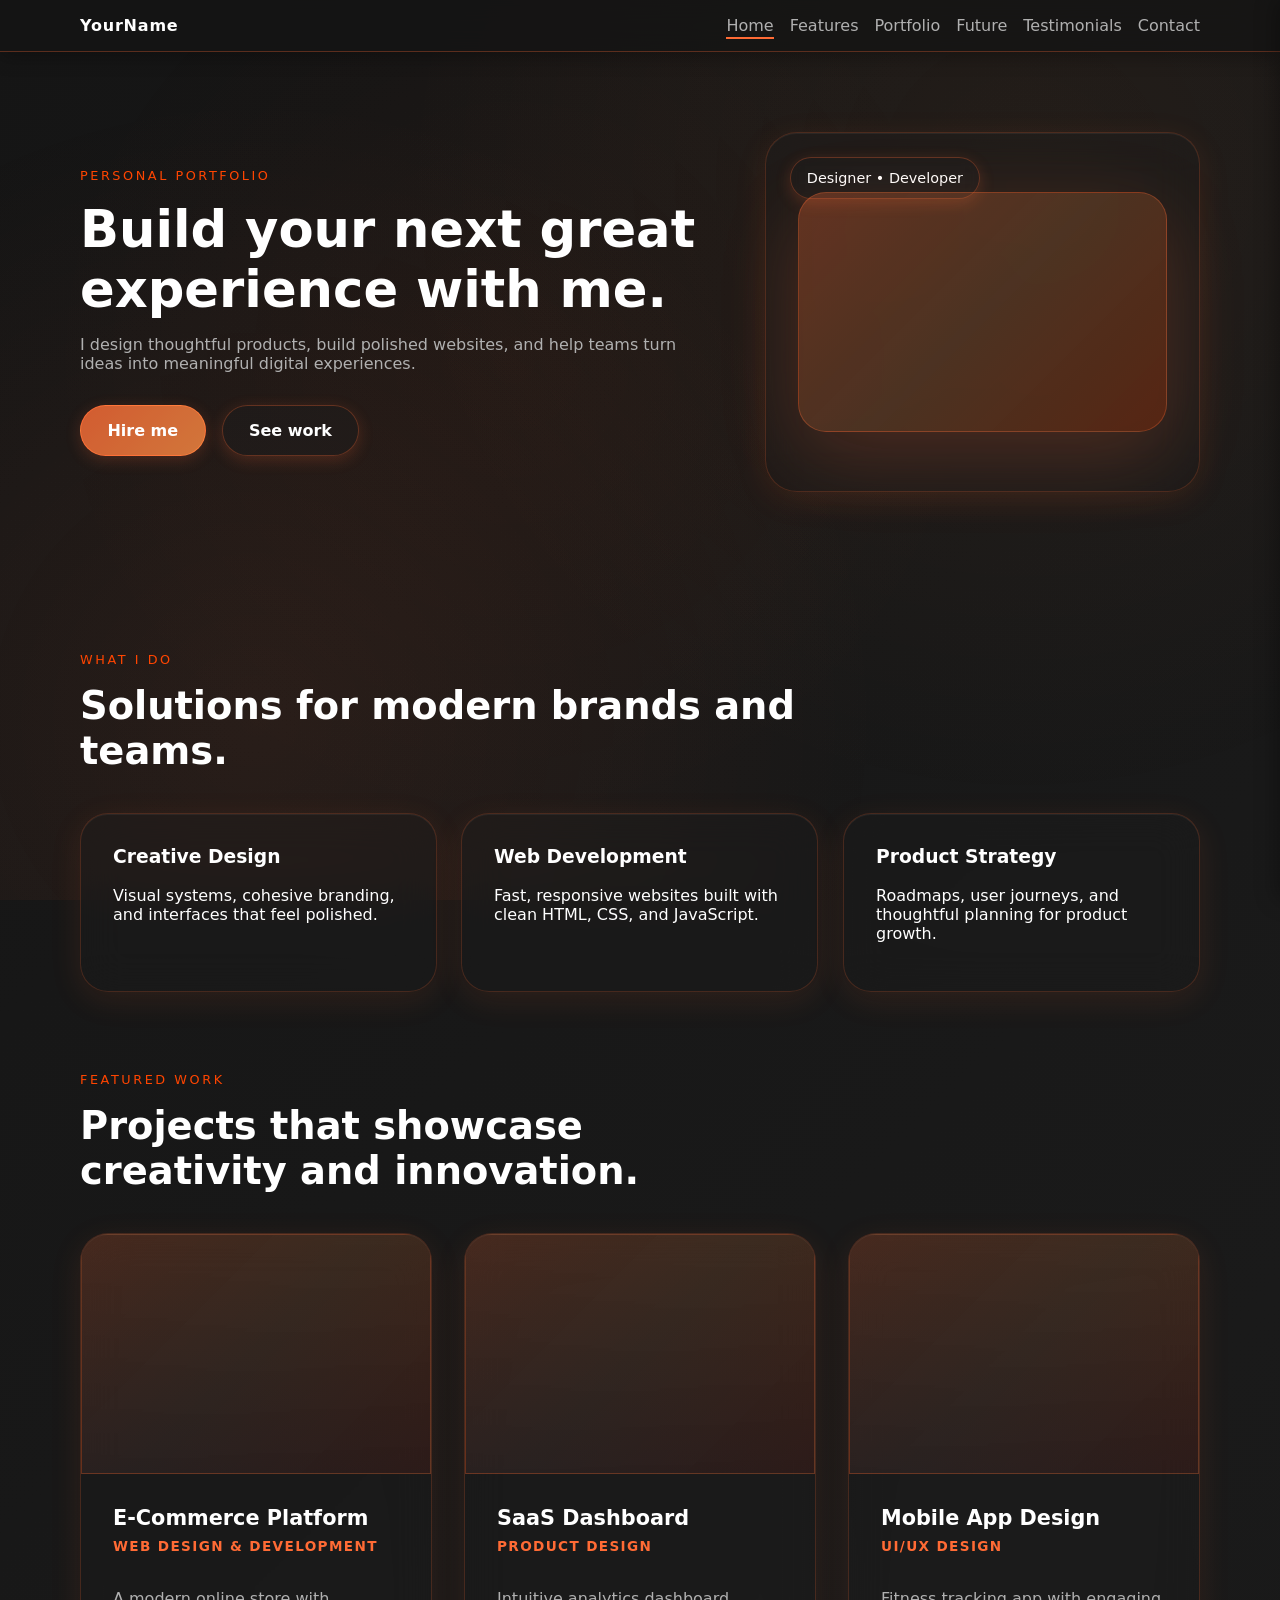
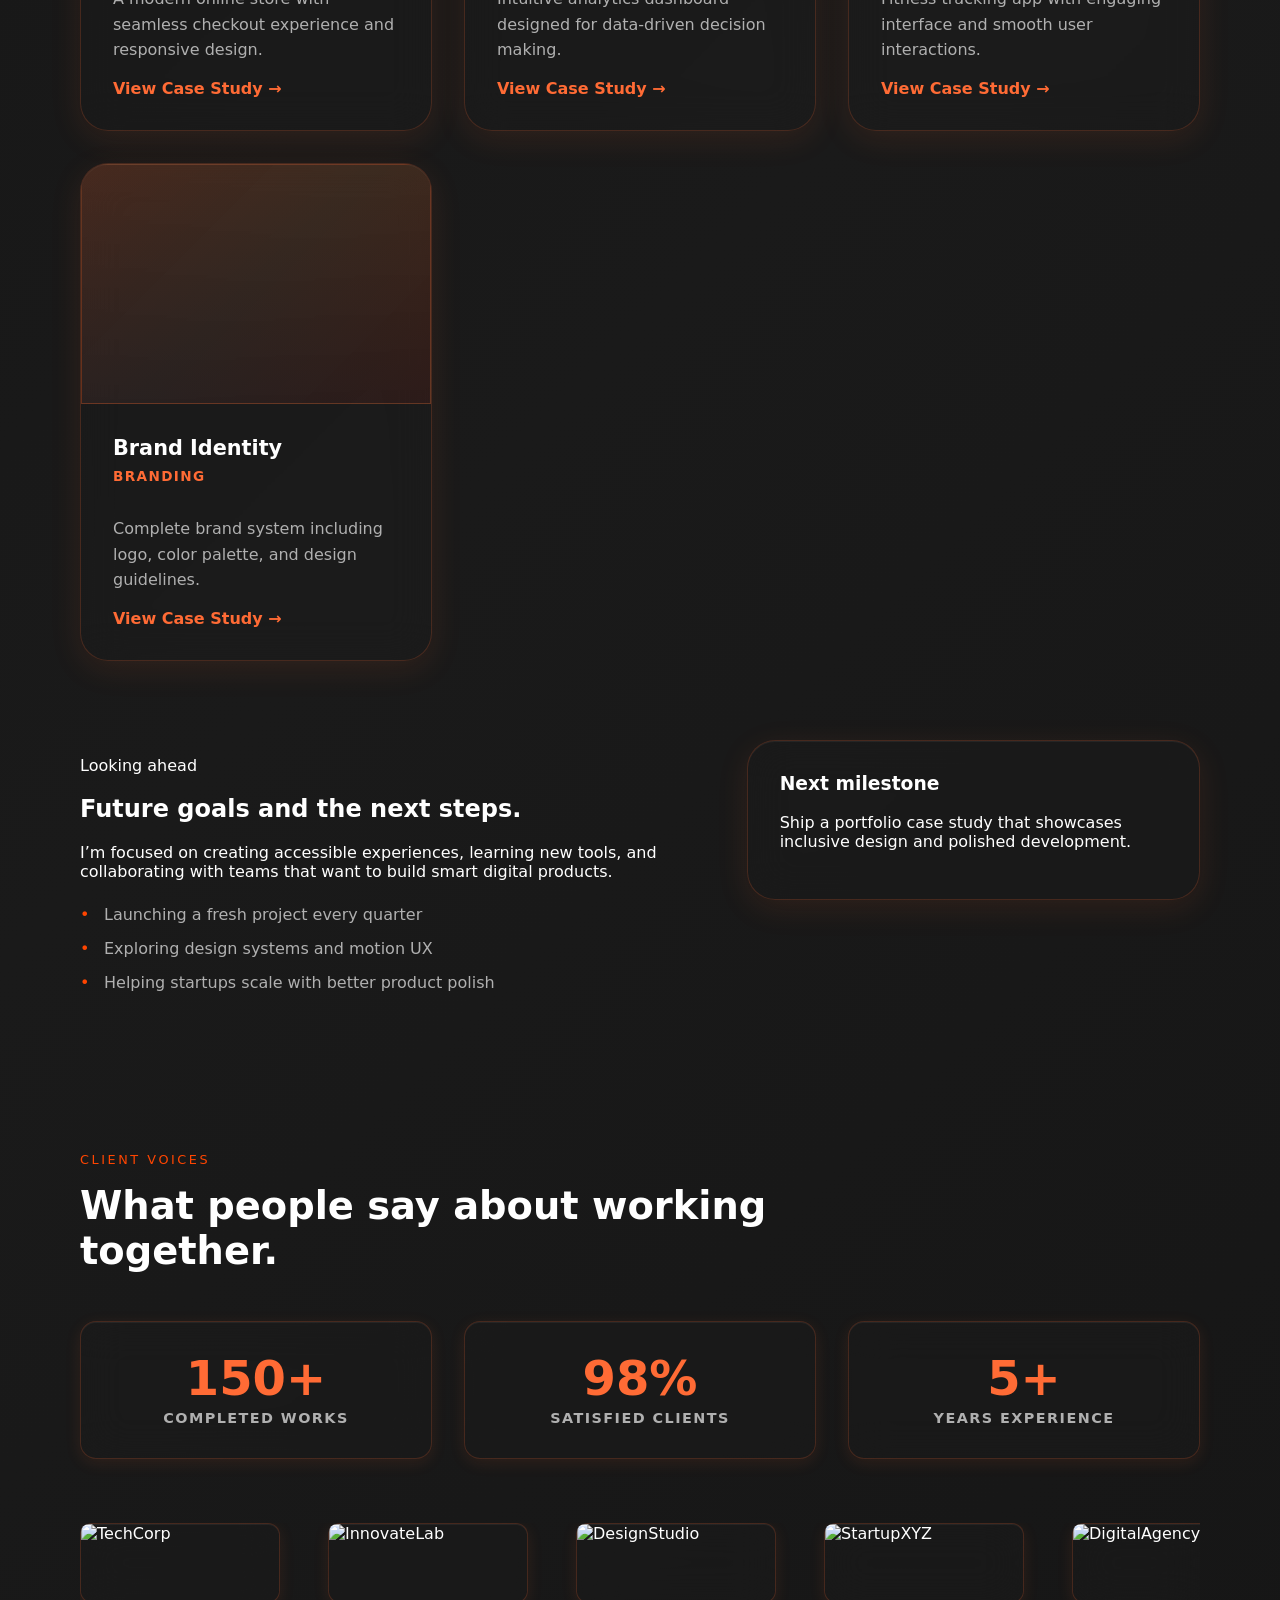
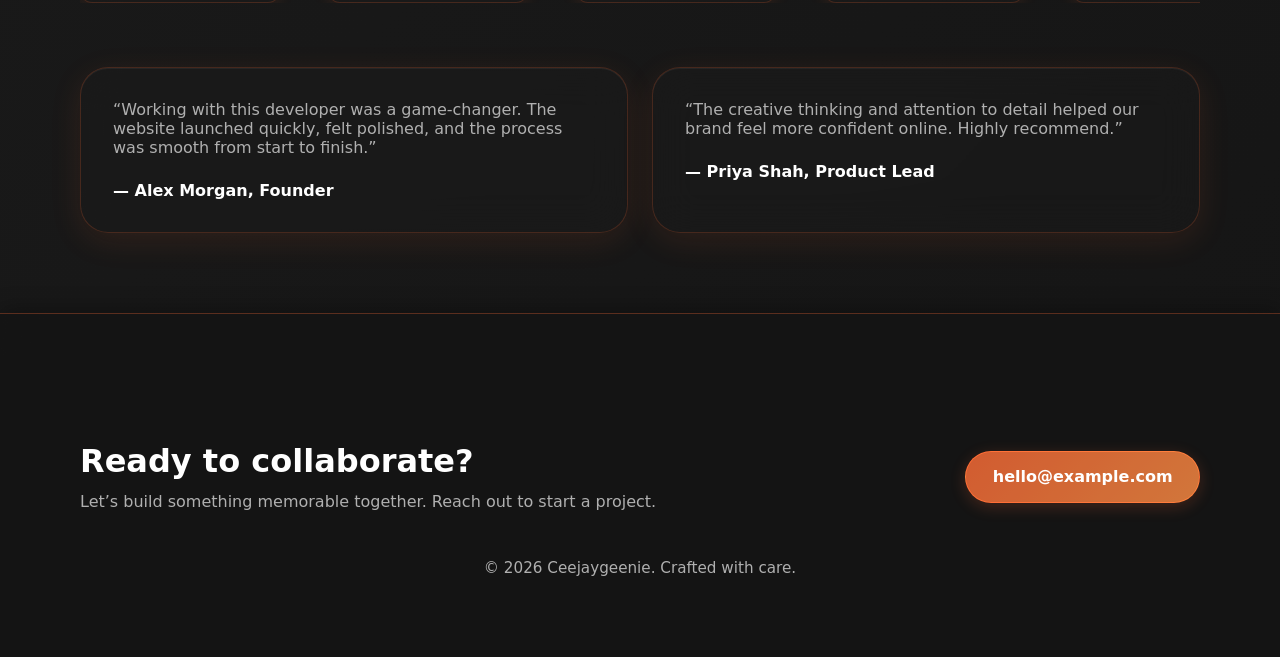
==== commit 13149950: "added a few correction to the footer section." ====
--- a/index.html
+++ b/index.html
@@ -257,7 +257,7 @@
         </div>
         <a class="btn primary" href="mailto:hello@example.com">hello@example.com</a>
       </div>
-      <p class="footer-copy">© 2026 YourName. Crafted with care.</p>
+      <p class="footer-copy">© 2026 Ceejaygeenie. Crafted with care.</p>
     </footer>
 
     <script src="script.js"></script>
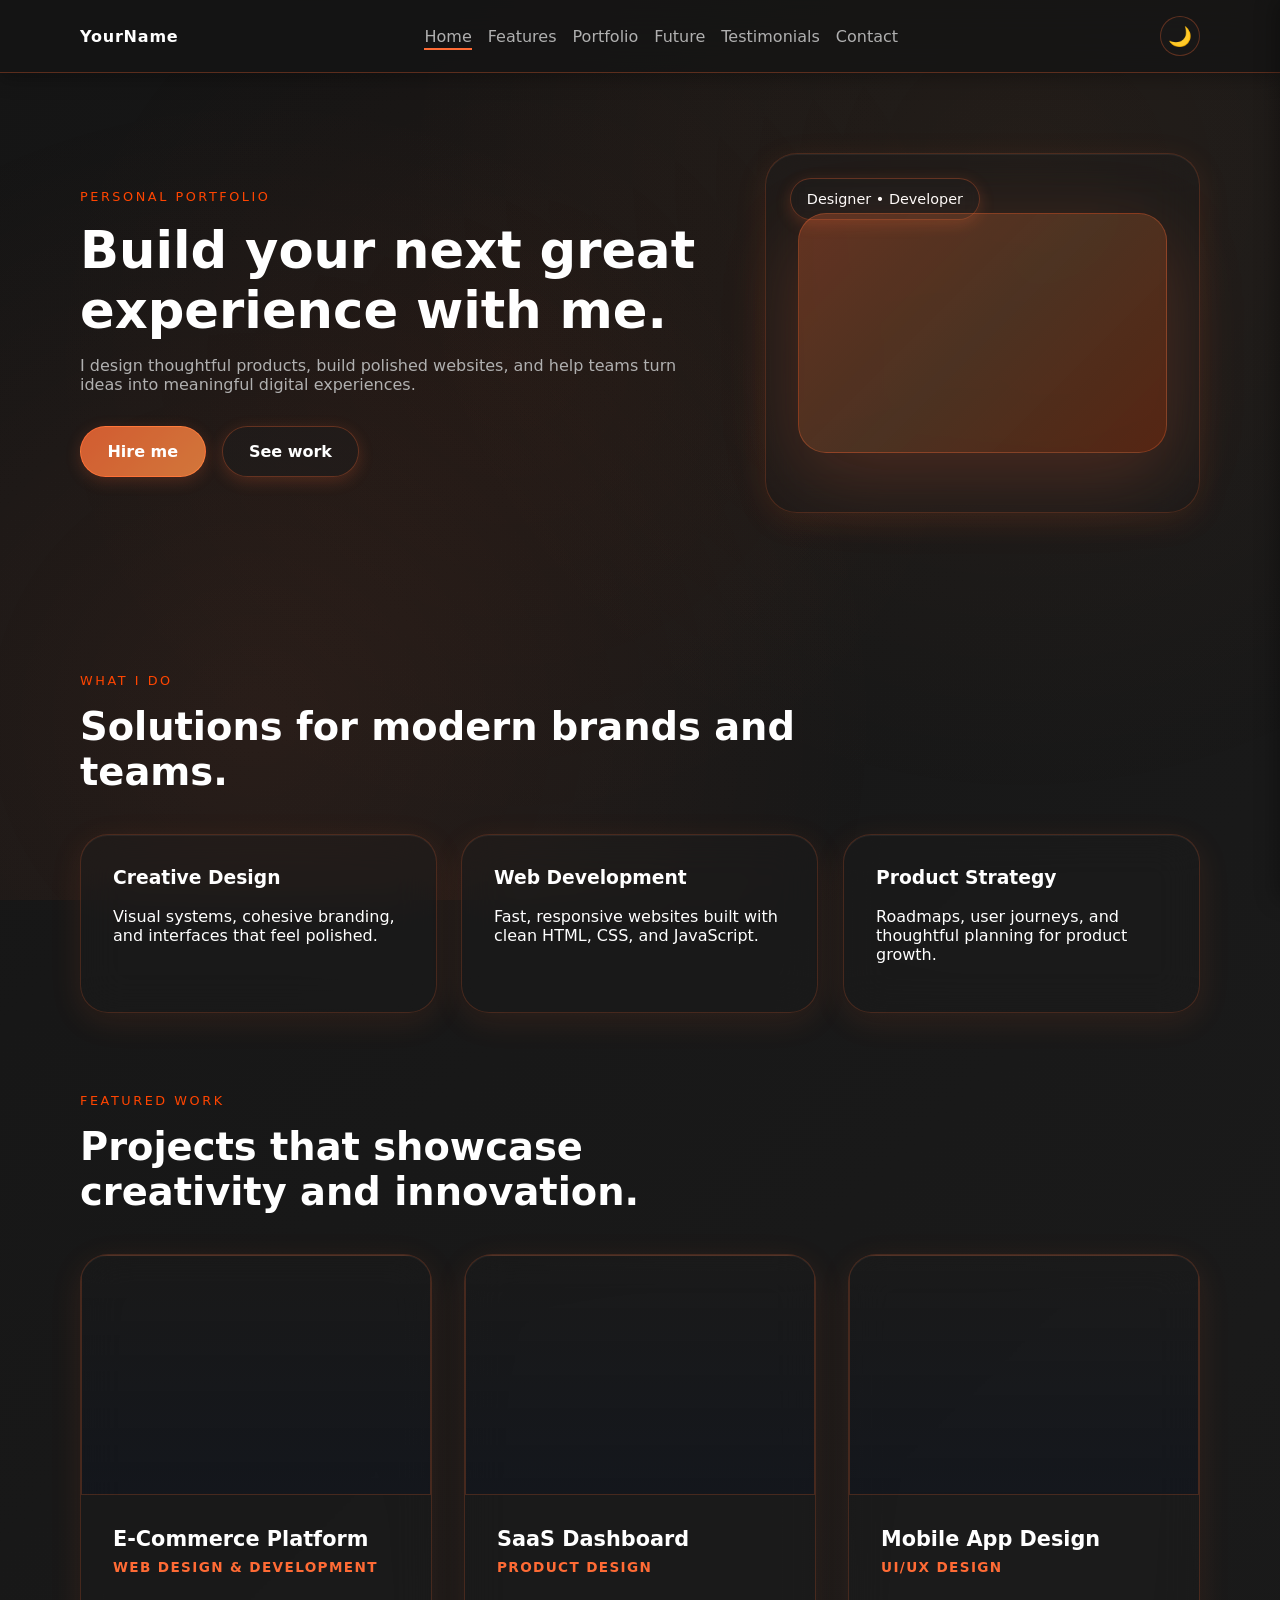
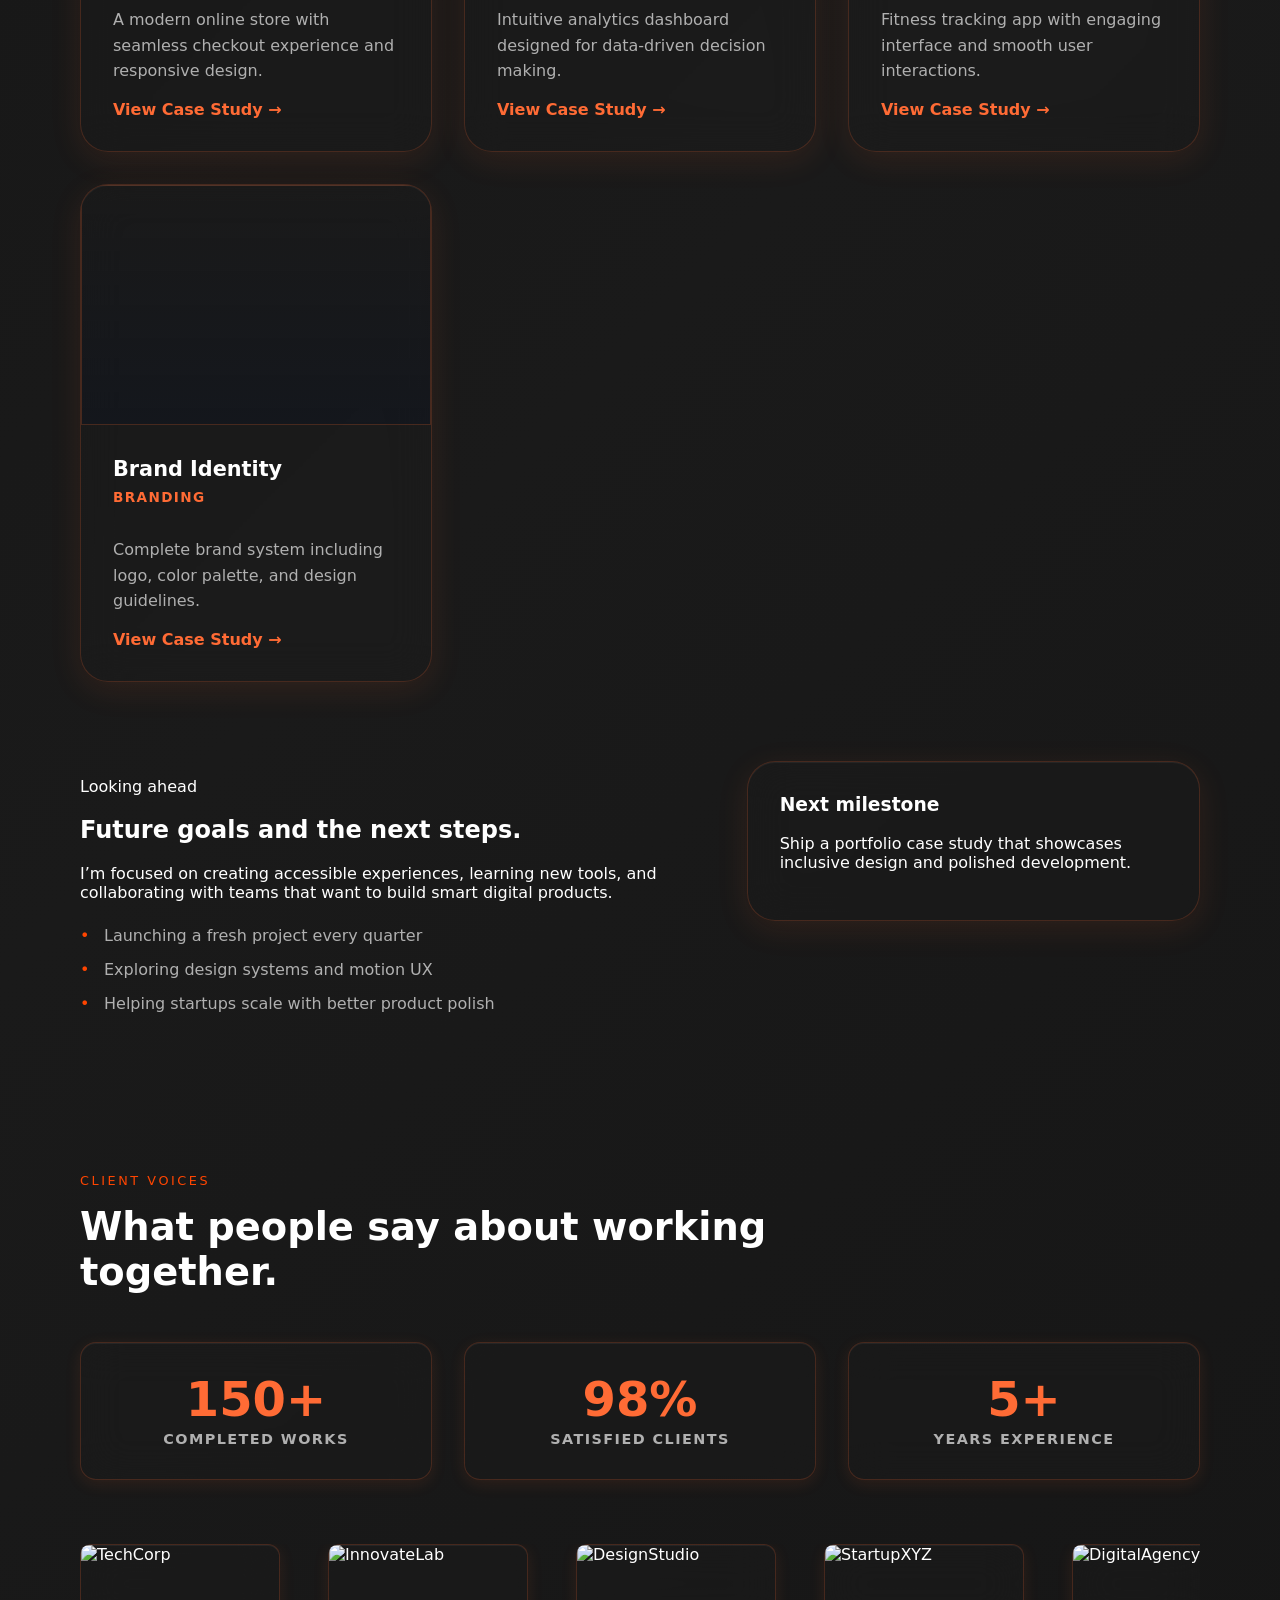
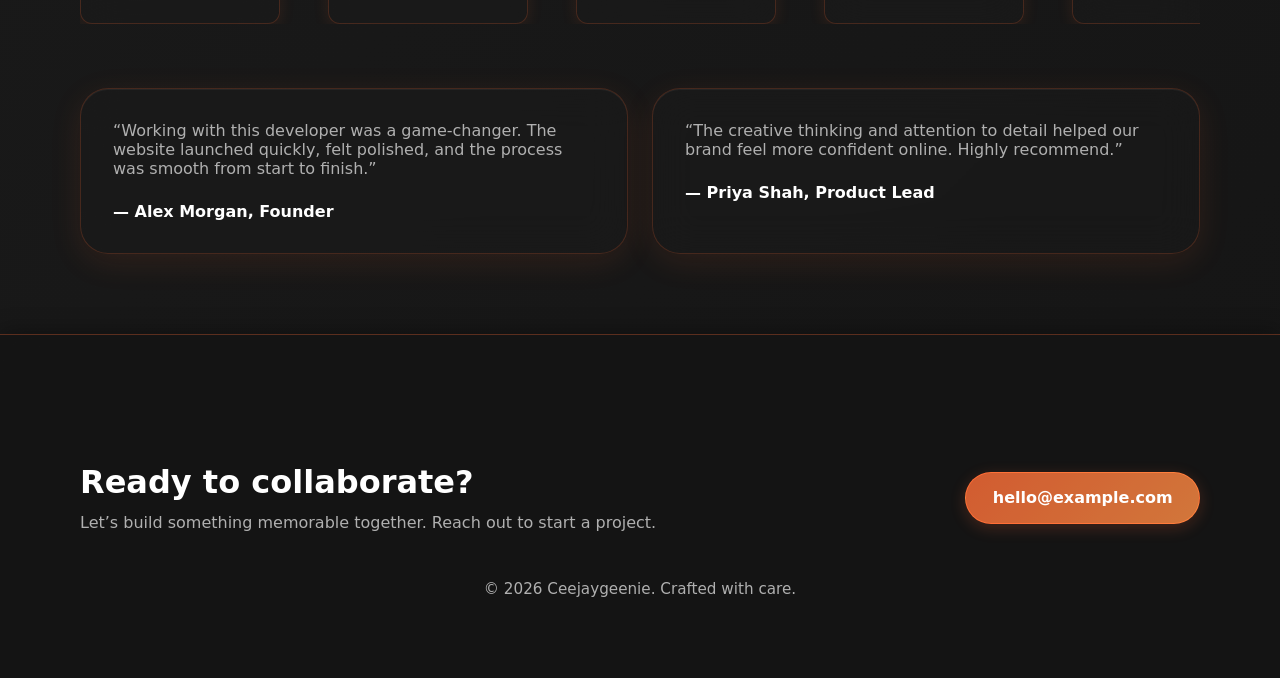
==== commit 6ab5a3cc: "Light mode upate: Added a theme toggle button to the header of each page, allowing users to switch b" ====
--- a/index.html
+++ b/index.html
@@ -26,6 +26,9 @@
           <span></span>
           <span></span>
         </button>
+        <button class="theme-toggle" aria-label="Toggle theme">
+          <span class="theme-icon">🌙</span>
+        </button>
       </div>
     </header>
 
@@ -162,7 +165,6 @@
         </div>
       </div>
     </section>
-
     <section id="testimonial" class="testimonial-section">
       <div class="container">
         <div class="section-header">
@@ -263,3 +265,4 @@
     <script src="script.js"></script>
   </body>
 </html>
+ 
--- a/styles.css
+++ b/styles.css
@@ -10,6 +10,20 @@
   --border: rgba(255, 255, 255, 0.08);
   --glass-bg: rgba(30, 30, 30, 0.3);
   --glass-border: rgba(255, 255, 255, 0.1);
+}
+
+[data-theme="light"] {
+  --bg: #f8f9fa;
+  --surface: #ffffff;
+  --surface-alt: #f1f3f4;
+  --text: #202124;
+  --muted: #5f6368;
+  --accent: #ff6b35; /* Keep accent colors the same */
+  --accent-soft: #ff8c42;
+  --accent-warm: #ff4500;
+  --border: rgba(0, 0, 0, 0.12);
+  --glass-bg: rgba(255, 255, 255, 0.8);
+  --glass-border: rgba(0, 0, 0, 0.1);
 }
 
 * {
@@ -98,6 +112,47 @@
   display: none;
 }
 
+.breadcrumbs {
+  padding: 1rem 0;
+  font-size: 0.9rem;
+  color: var(--muted);
+}
+
+.breadcrumbs a {
+  color: var(--muted);
+  text-decoration: none;
+  transition: color 0.2s ease;
+}
+
+.breadcrumbs a:hover {
+  color: var(--accent);
+}
+
+.breadcrumbs span {
+  color: var(--text);
+}
+
+.back-button {
+  display: inline-flex;
+  align-items: center;
+  gap: 0.5rem;
+  padding: 0.75rem 1.5rem;
+  background: rgba(30, 30, 30, 0.3);
+  border: 1px solid rgba(255, 107, 53, 0.3);
+  border-radius: 8px;
+  color: var(--text);
+  text-decoration: none;
+  font-weight: 500;
+  transition: all 0.2s ease;
+  margin-bottom: 1rem;
+}
+
+.back-button:hover {
+  background: rgba(255, 107, 53, 0.1);
+  border-color: var(--accent);
+  transform: translateX(-2px);
+}
+
 .hamburger {
   display: none;
   flex-direction: column;
@@ -128,6 +183,31 @@
 
 .hamburger.active span:nth-child(3) {
   transform: rotate(-45deg) translate(7px, -6px);
+}
+
+.theme-toggle {
+  display: flex;
+  align-items: center;
+  justify-content: center;
+  width: 40px;
+  height: 40px;
+  background: rgba(30, 30, 30, 0.3);
+  border: 1px solid rgba(255, 107, 53, 0.3);
+  border-radius: 50%;
+  cursor: pointer;
+  transition: all 0.3s ease;
+  margin-left: 1rem;
+}
+
+.theme-toggle:hover {
+  background: rgba(255, 107, 53, 0.1);
+  border-color: var(--accent);
+  transform: scale(1.05);
+}
+
+.theme-icon {
+  font-size: 1.2rem;
+  transition: transform 0.3s ease;
 }
 
 .sidebar {
@@ -278,7 +358,8 @@
   width: 100%;
   height: 240px;
   border-radius: 28px;
-  background: linear-gradient(135deg, rgba(255, 107, 53, 0.3), rgba(255, 140, 66, 0.2), rgba(255, 69, 0, 0.25));
+  background: linear-gradient(135deg, rgba(255, 107, 53, 0.3), rgba(255, 140, 66, 0.2), rgba(255, 69, 0, 0.25)),
+              url('https://images.unsplash.com/photo-1507003211169-0a1dd7228f2d?w=400&h=400&fit=crop&crop=face') center/cover;
   box-shadow: 0 24px 80px rgba(255, 107, 53, 0.2);
   border: 1px solid rgba(255, 107, 53, 0.3);
 }
@@ -373,6 +454,22 @@
   right: 0;
   bottom: 0;
   background: linear-gradient(180deg, transparent, rgba(11, 18, 32, 0.4));
+}
+
+.portfolio-grid .portfolio-card:nth-child(1) .portfolio-image {
+  background-image: url('https://images.unsplash.com/photo-1556742049-0cfed4f6a45d?w=600&h=400&fit=crop');
+}
+
+.portfolio-grid .portfolio-card:nth-child(2) .portfolio-image {
+  background-image: url('https://images.unsplash.com/photo-1551288049-bebda4e38f71?w=600&h=400&fit=crop');
+}
+
+.portfolio-grid .portfolio-card:nth-child(3) .portfolio-image {
+  background-image: url('https://images.unsplash.com/photo-1512941937669-90a1b58e7e9c?w=600&h=400&fit=crop');
+}
+
+.portfolio-grid .portfolio-card:nth-child(4) .portfolio-image {
+  background-image: url('https://images.unsplash.com/photo-1634942537034-2531766767d1?w=600&h=400&fit=crop');
 }
 
 .portfolio-content {
@@ -906,6 +1003,22 @@
   border: 1px solid rgba(255, 107, 53, 0.3);
 }
 
+.ecommerce-image {
+  background-image: url('https://images.unsplash.com/photo-1556742049-0cfed4f6a45d?w=800&h=400&fit=crop');
+}
+
+.saas-image {
+  background-image: url('https://images.unsplash.com/photo-1551288049-bebda4e38f71?w=800&h=400&fit=crop');
+}
+
+.mobile-image {
+  background-image: url('https://images.unsplash.com/photo-1512941937669-90a1b58e7e9c?w=800&h=400&fit=crop');
+}
+
+.brand-image {
+  background-image: url('https://images.unsplash.com/photo-1634942537034-2531766767d1?w=800&h=400&fit=crop');
+}
+
 .project-details {
   padding: 5rem 0;
 }
@@ -1079,6 +1192,70 @@
     inset 0 1px 0 rgba(255, 255, 255, 0.05);
 }
 
+.ecommerce-gallery-1 {
+  background-image: url('https://images.unsplash.com/photo-1441986300917-64674bd600d8?w=400&h=200&fit=crop');
+}
+
+.ecommerce-gallery-2 {
+  background-image: url('https://images.unsplash.com/photo-1556742049-0cfed4f6a45d?w=400&h=200&fit=crop');
+}
+
+.ecommerce-gallery-3 {
+  background-image: url('https://images.unsplash.com/photo-1563013544-824ae1b704d3?w=400&h=200&fit=crop');
+}
+
+.ecommerce-gallery-4 {
+  background-image: url('https://images.unsplash.com/photo-1556742111-a301076d9d18?w=400&h=200&fit=crop');
+}
+
+.saas-gallery-1 {
+  background-image: url('https://images.unsplash.com/photo-1551288049-bebda4e38f71?w=400&h=200&fit=crop');
+}
+
+.saas-gallery-2 {
+  background-image: url('https://images.unsplash.com/photo-1460925895917-afdab827c52f?w=400&h=200&fit=crop');
+}
+
+.saas-gallery-3 {
+  background-image: url('https://images.unsplash.com/photo-1551288049-bebda4e38f71?w=400&h=200&fit=crop');
+}
+
+.saas-gallery-4 {
+  background-image: url('https://images.unsplash.com/photo-1551288049-bebda4e38f71?w=400&h=200&fit=crop');
+}
+
+.mobile-gallery-1 {
+  background-image: url('https://images.unsplash.com/photo-1512941937669-90a1b58e7e9c?w=400&h=200&fit=crop');
+}
+
+.mobile-gallery-2 {
+  background-image: url('https://images.unsplash.com/photo-1512941937669-90a1b58e7e9c?w=400&h=200&fit=crop');
+}
+
+.mobile-gallery-3 {
+  background-image: url('https://images.unsplash.com/photo-1512941937669-90a1b58e7e9c?w=400&h=200&fit=crop');
+}
+
+.mobile-gallery-4 {
+  background-image: url('https://images.unsplash.com/photo-1512941937669-90a1b58e7e9c?w=400&h=200&fit=crop');
+}
+
+.brand-gallery-1 {
+  background-image: url('https://images.unsplash.com/photo-1634942537034-2531766767d1?w=400&h=200&fit=crop');
+}
+
+.brand-gallery-2 {
+  background-image: url('https://images.unsplash.com/photo-1634942537034-2531766767d1?w=400&h=200&fit=crop');
+}
+
+.brand-gallery-3 {
+  background-image: url('https://images.unsplash.com/photo-1634942537034-2531766767d1?w=400&h=200&fit=crop');
+}
+
+.brand-gallery-4 {
+  background-image: url('https://images.unsplash.com/photo-1634942537034-2531766767d1?w=400&h=200&fit=crop');
+}
+
 .cta-section {
   padding: 5rem 0;
   text-align: center;
@@ -1198,6 +1375,11 @@
     justify-content: flex-start;
   }
 
+  .theme-toggle {
+    margin-left: auto;
+    margin-top: 1rem;
+  }
+
   .hero-card,
   .feature-card,
   .testimonial-card,
